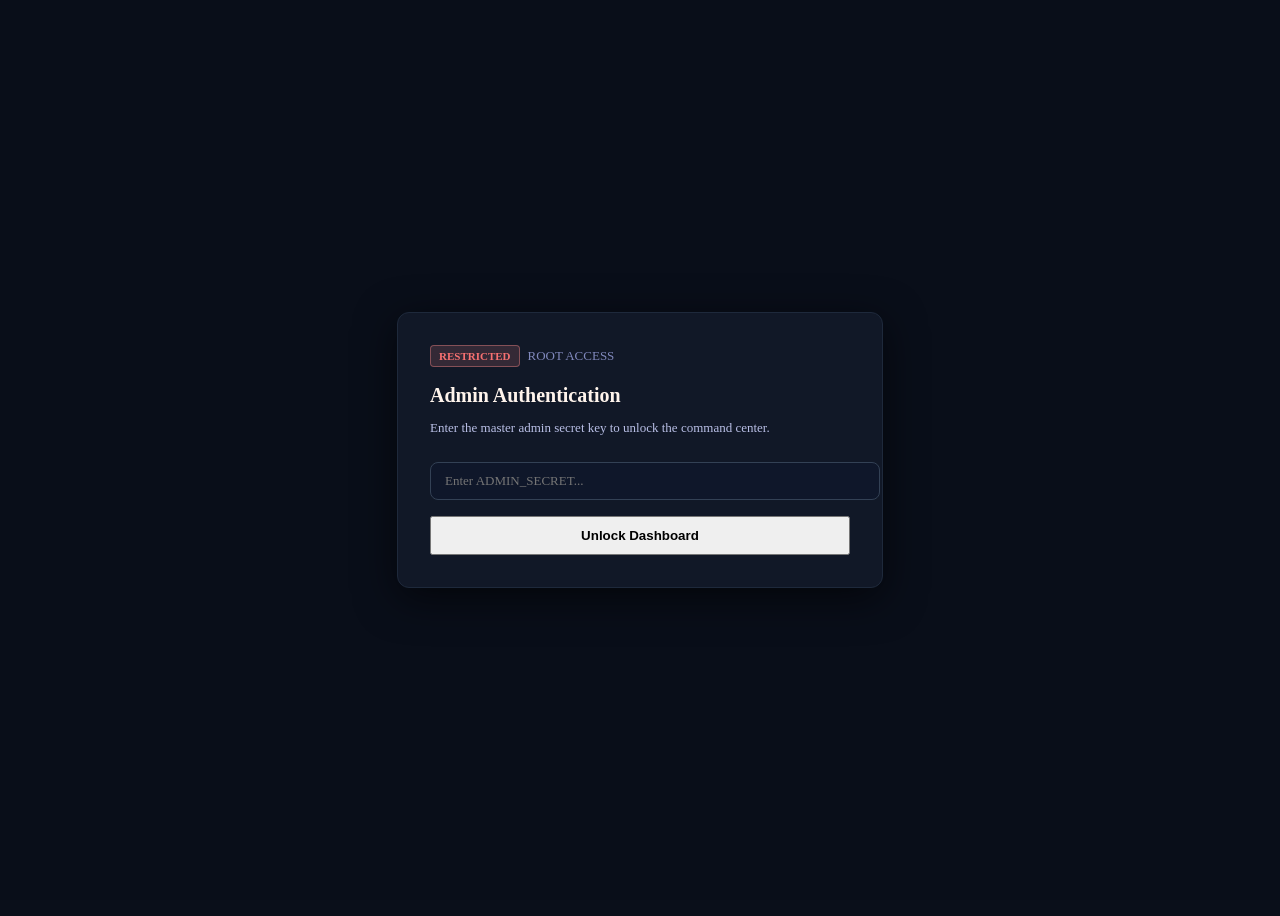
==== public/admin.html @ 25732028 "feat: add glowing neon lightning SVG favicon and Discord OpenGraph preview banner" ====
<!DOCTYPE html>
<html lang="en">
<head>
    <meta charset="UTF-8">
    <meta name="viewport" content="width=device-width, initial-scale=1.0">
    <title>⚡ Admin Command Center — Xploit Unblocker</title>
    <link rel="icon" type="image/svg+xml" href="/static/favicon.svg">
    <link rel="alternate icon" href="/favicon.ico">
    <link rel="stylesheet" href="/static/style.css">
    <link rel="preconnect" href="https://fonts.googleapis.com">
    <link rel="preconnect" href="https://fonts.gstatic.com" crossorigin>
    <link href="https://fonts.googleapis.com/css2?family=Figtree:wght@400;500;600;700&family=JetBrains+Mono:wght@400;500;600;700&family=Pixelify+Sans:wght@500;600;700&display=swap" rel="stylesheet">
    <style>
        .admin-page { max-width: 1400px; margin: 0 auto; padding: 24px; }
        .admin-header { display: flex; align-items: center; justify-content: space-between; flex-wrap: wrap; gap: 16px; margin-bottom: 24px; }
        .admin-title-wrap { display: flex; align-items: center; gap: 12px; }
        .admin-tag { background: rgba(255, 138, 138, 0.15); border: 1px solid rgba(255, 138, 138, 0.4); color: #f87171; font-family: var(--font-mono); font-size: 11px; font-weight: 700; padding: 4px 8px; border-radius: 4px; }
        
        /* Stats Grid */
        .admin-stats-grid { display: grid; grid-template-columns: repeat(auto-fit, minmax(240px, 1fr)); gap: 16px; margin-bottom: 24px; }
        .admin-stat-card { background: rgba(17, 24, 39, 0.85); border: 1px solid rgba(31, 41, 55, 0.9); border-radius: 12px; padding: 18px 20px; box-shadow: 0 4px 20px rgba(0,0,0,0.3); }
        .stat-card-title { font-size: 12px; font-weight: 600; color: #b9bfe6; text-transform: uppercase; letter-spacing: 0.5px; margin-bottom: 6px; }
        .stat-card-val { font-size: 26px; font-weight: 800; font-family: var(--font-mono); color: #fff4ec; }
        .stat-card-sub { font-size: 11px; color: #8189bd; margin-top: 4px; }

        /* Tabs */
        .admin-tabs { display: flex; gap: 8px; border-bottom: 1px solid rgba(51, 65, 85, 0.6); margin-bottom: 20px; }
        .admin-tab-btn { background: transparent; border: none; color: #b9bfe6; font-family: var(--font-mono); font-size: 13px; font-weight: 600; padding: 10px 18px; cursor: pointer; border-bottom: 2px solid transparent; transition: all 0.2s; }
        .admin-tab-btn:hover { color: #f1f5f9; }
        .admin-tab-btn.active { color: #9fd8ff; border-bottom-color: #9fd8ff; }

        /* Table Panels */
        .admin-table-panel { background: rgba(17, 24, 39, 0.85); border: 1px solid rgba(31, 41, 55, 0.9); border-radius: 12px; overflow: hidden; }
        .admin-table { width: 100%; border-collapse: collapse; text-align: left; font-size: 13px; }
        .admin-table th { background: rgba(17, 18, 39, 0.9); color: #8189bd; font-family: var(--font-mono); font-size: 11px; text-transform: uppercase; padding: 12px 16px; border-bottom: 1px solid rgba(51, 65, 85, 0.6); }
        .admin-table td { padding: 12px 16px; border-bottom: 1px solid rgba(31, 41, 55, 0.6); color: #fff4ec; }
        .admin-table tr:hover { background: rgba(30, 41, 59, 0.4); }

        /* Badges */
        .badge-pill { display: inline-flex; align-items: center; gap: 4px; padding: 2px 8px; border-radius: 4px; font-family: var(--font-mono); font-size: 11px; font-weight: 600; }
        .badge-green { background: rgba(246, 184, 200, 0.15); color: #f6b8c8; border: 1px solid rgba(246, 184, 200, 0.3); }
        .badge-amber { background: rgba(255, 224, 168, 0.15); color: #ffe0a8; border: 1px solid rgba(255, 224, 168, 0.3); }
        .badge-blue { background: rgba(56, 189, 248, 0.15); color: #9fd8ff; border: 1px solid rgba(56, 189, 248, 0.3); }

        /* Action Buttons */
        .btn-sm-action { background: rgba(30, 41, 59, 0.8); border: 1px solid rgba(51, 65, 85, 0.8); color: #fff4ec; padding: 4px 10px; border-radius: 6px; font-size: 12px; cursor: pointer; transition: all 0.2s; }
        .btn-sm-action:hover { background: #9fd8ff; color: #fff; border-color: #9fd8ff; }

        /* Modals & Key Prompt */
        .admin-lock-screen { position: fixed; inset: 0; background: rgba(10, 15, 26, 0.95); backdrop-filter: blur(20px); display: flex; align-items: center; justify-content: center; z-index: 1000; padding: 20px; }
        .lock-box { background: #111827; border: 1px solid #1e293b; border-radius: 12px; padding: 32px; max-width: 420px; width: 100%; box-shadow: 0 10px 40px rgba(0,0,0,0.6); }
        .lock-input { width: 100%; background: #0f172a; border: 1px solid #334155; color: #fff4ec; padding: 10px 14px; border-radius: 8px; font-family: var(--font-mono); font-size: 13px; margin: 12px 0 16px; outline: none; }
        .lock-input:focus { border-color: #9fd8ff; box-shadow: 0 0 12px rgba(56, 189, 248, 0.25); }
    </style>
    <link rel="stylesheet" href="/static/fx.css">
</head>
<body style="background: #0a0f1a; color: #fff4ec; min-height: 100vh;">

    <!-- Admin Key Lock Screen (Dismissed if valid key stored) -->
    <div id="admin-lock" class="admin-lock-screen" style="display: flex;">
        <div class="lock-box">
            <div style="display: flex; align-items: center; gap: 8px; margin-bottom: 12px;">
                <span class="admin-tag">RESTRICTED</span>
                <span style="font-size: 13px; color: #8189bd; font-family: var(--font-mono);">ROOT ACCESS</span>
            </div>
            <h2 style="font-size: 20px; font-weight: 700; margin-bottom: 6px;">Admin Authentication</h2>
            <p style="font-size: 13px; color: #b9bfe6; margin-bottom: 14px;">Enter the master admin secret key to unlock the command center.</p>
            <input type="password" id="admin-secret-input" class="lock-input" placeholder="Enter ADMIN_SECRET..." onkeydown="if(event.key==='Enter') verifyAndUnlock();">
            <button onclick="verifyAndUnlock()" class="btn-primary" style="width: 100%; padding: 10px; font-weight: 600;">Unlock Dashboard</button>
            <p id="lock-error" style="color: #f87171; font-size: 12px; margin-top: 10px; display: none; text-align: center;"></p>
        </div>
    </div>

    <!-- Main Admin Container -->
    <div class="admin-page" id="admin-main" style="display: none;">
        
        <!-- Header -->
        <header class="admin-header">
            <div class="admin-title-wrap">
                <a href="/" style="color: #8189bd; text-decoration: none; font-size: 13px; display: flex; align-items: center; gap: 4px;">
                    ← Back to App
                </a>
                <span class="footer-divider" style="color: #334155;">|</span>
                <h1 style="font-size: 22px; font-weight: 800; letter-spacing: -0.5px; margin: 0;"> Admin Command Center</h1>
                <span class="admin-tag">MASTER ROOT</span>
            </div>
            <div style="display: flex; align-items: center; gap: 10px;">
                <button onclick="fetchAdminData()" class="btn-sm-action" style="display: flex; align-items: center; gap: 6px;">
                    <svg width="13" height="13" viewBox="0 0 24 24" fill="none" stroke="currentColor" stroke-width="2"><path d="M23 4v6h-6"></path><path d="M1 20v-6h6"></path><path d="M3.51 9a9 9 0 0 1 14.85-3.36L23 10M1 14l4.64 4.36A9 9 0 0 0 20.49 15"></path></svg>
                    <span>Refresh</span>
                </button>
                <button onclick="adminLogout()" class="btn-sm-action" style="color: #f87171; border-color: rgba(255, 138, 138, 0.4);">Lock Out</button>
            </div>
        </header>

        <!-- KPI Metric Cards Grid -->
        <div class="admin-stats-grid">
            <div class="admin-stat-card">
                <div class="stat-card-title">Registered Users</div>
                <div class="stat-card-val text-cyan" id="stat-reg-users">0</div>
                <div class="stat-card-sub" id="stat-guest-users">0 guest sessions active</div>
            </div>
            <div class="admin-stat-card">
                <div class="stat-card-title">Total Verified Revenue</div>
                <div class="stat-card-val" style="color: #f6b8c8;" id="stat-revenue">$0.00 USDT</div>
                <div class="stat-card-sub" id="stat-deposits-count">0 on-chain deposits verified</div>
            </div>
            <div class="admin-stat-card">
                <div class="stat-card-title">Total Solves Handled</div>
                <div class="stat-card-val" style="color: #ffe0a8;" id="stat-requests">0</div>
                <div class="stat-card-sub" id="stat-success-rate">100% platform success rate</div>
            </div>
            <div class="admin-stat-card">
                <div class="stat-card-title">Distributed Edge Solvers</div>
                <div class="stat-card-val" style="color: #bcd0ff;" id="stat-solvers">0</div>
                <div class="stat-card-sub">Active CDP solver nodes</div>
            </div>
        </div>

        <!-- Navigation Tabs -->
        <div class="admin-tabs">
            <button class="admin-tab-btn active" onclick="switchTab('users')">👥 Users (<span id="tab-user-count">0</span>)</button>
            <button class="admin-tab-btn" onclick="switchTab('deposits')">💳 Deposits &amp; Revenue</button>
            <button class="admin-tab-btn" onclick="switchTab('vouchers')">🎁 Voucher Generator</button>
            <button class="admin-tab-btn" onclick="switchTab('requests')"> Live Request Stream</button>
        </div>

        <!-- TAB 1: Users Management -->
        <div id="tab-users" class="tab-content">
            <div style="display: flex; justify-content: space-between; align-items: center; margin-bottom: 12px; gap: 12px;">
                <input type="text" id="user-search" placeholder="Search user by username, email, ID..." oninput="filterUsers()" class="lock-input" style="max-width: 320px; margin: 0; padding: 8px 12px;">
                <span style="font-size: 12px; color: #8189bd;">Showing up to 30 most recent accounts</span>
            </div>
            <div class="admin-table-panel">
                <table class="admin-table">
                    <thead>
                        <tr>
                            <th>ID</th>
                            <th>Username</th>
                            <th>Email</th>
                            <th>Tier / Plan</th>
                            <th>Credits</th>
                            <th>Paid Status</th>
                            <th>Actions</th>
                        </tr>
                    </thead>
                    <tbody id="users-table-body">
                        <tr><td colspan="7" style="text-align: center; color: #8189bd;">Loading user database...</td></tr>
                    </tbody>
                </table>
            </div>
        </div>

        <!-- TAB 2: Deposits & Revenue -->
        <div id="tab-deposits" class="tab-content" style="display: none;">
            <div class="admin-table-panel">
                <table class="admin-table">
                    <thead>
                        <tr>
                            <th>ID</th>
                            <th>User</th>
                            <th>Amount (USDT)</th>
                            <th>Credits Added</th>
                            <th>TX Signature</th>
                            <th>Status</th>
                            <th>Time</th>
                        </tr>
                    </thead>
                    <tbody id="deposits-table-body">
                        <tr><td colspan="7" style="text-align: center; color: #8189bd;">No deposits recorded yet.</td></tr>
                    </tbody>
                </table>
            </div>
        </div>

        <!-- TAB 3: Voucher Codes Generator -->
        <div id="tab-vouchers" class="tab-content" style="display: none;">
            <div class="admin-stat-card" style="margin-bottom: 20px; max-width: 600px;">
                <h3 style="font-size: 15px; margin-bottom: 12px; font-weight: 700;">🎁 Generate New Voucher Code</h3>
                <div style="display: flex; gap: 10px; flex-wrap: wrap;">
                    <input type="text" id="voucher-code-input" placeholder="VOUCHER CODE (e.g. LAUNCH50)" class="lock-input" style="flex: 2; margin: 0; text-transform: uppercase;">
                    <input type="number" id="voucher-credits-input" placeholder="Credits (e.g. 50)" class="lock-input" style="flex: 1; margin: 0;" min="1" value="50">
                    <button onclick="createNewVoucher()" class="btn-primary" style="padding: 8px 18px; font-size: 13px;">Create</button>
                </div>
            </div>
            <div class="admin-table-panel">
                <table class="admin-table">
                    <thead>
                        <tr>
                            <th>Code</th>
                            <th>Credits</th>
                            <th>Status</th>
                            <th>Used By (User ID)</th>
                            <th>Used At</th>
                        </tr>
                    </thead>
                    <tbody id="vouchers-table-body">
                        <tr><td colspan="5" style="text-align: center; color: #8189bd;">Loading vouchers...</td></tr>
                    </tbody>
                </table>
            </div>
        </div>

        <!-- TAB 4: Live Request Stream -->
        <div id="tab-requests" class="tab-content" style="display: none;">
            <div class="admin-table-panel">
                <table class="admin-table">
                    <thead>
                        <tr>
                            <th>ID</th>
                            <th>User</th>
                            <th>Target URL</th>
                            <th>Mode</th>
                            <th>Status</th>
                            <th>Latency</th>
                            <th>Cost</th>
                        </tr>
                    </thead>
                    <tbody id="requests-table-body">
                        <tr><td colspan="7" style="text-align: center; color: #8189bd;">Loading request logs...</td></tr>
                    </tbody>
                </table>
            </div>
        </div>

    </div>

    <!-- Credit Adjustment Modal Prompt -->
    <div id="credit-modal" class="admin-lock-screen" style="display: none;">
        <div class="lock-box">
            <h3 style="font-size: 17px; font-weight: 700; margin-bottom: 6px;">Adjust User Credits</h3>
            <p id="modal-user-info" style="font-size: 13px; color: #b9bfe6; margin-bottom: 14px;"></p>
            <input type="number" id="modal-amount-input" class="lock-input" placeholder="Amount (+100 or -50)">
            <div style="display: flex; gap: 10px;">
                <button onclick="submitCreditAdjust()" class="btn-primary" style="flex: 1; padding: 8px;">Apply Credits</button>
                <button onclick="closeCreditModal()" class="btn-sm-action" style="flex: 1; padding: 8px;">Cancel</button>
            </div>
        </div>
    </div>

    <script>
        let rawAdminData = null;
        let selectedUserId = null;

        function getSavedKey() {
            return localStorage.getItem('xpk_admin_key') || '';
        }

        async function verifyAndUnlock() {
            const input = document.getElementById('admin-secret-input');
            const err = document.getElementById('lock-error');
            const key = input ? input.value.trim() : getSavedKey();
            if (!key) return;

            try {
                const res = await fetch(`/api/admin/overview?key=${encodeURIComponent(key)}`);
                const json = await res.json();
                if (json.success) {
                    localStorage.setItem('xpk_admin_key', key);
                    document.getElementById('admin-lock').style.display = 'none';
                    document.getElementById('admin-main').style.display = 'block';
                    rawAdminData = json.data;
                    renderDashboard(rawAdminData);
                } else {
                    if (err) { err.innerText = json.detail || "Invalid Admin Key"; err.style.display = 'block'; }
                }
            } catch (e) {
                if (err) { err.innerText = "Network / Authentication Error: " + e.message; err.style.display = 'block'; }
            }
        }

        function adminLogout() {
            localStorage.removeItem('xpk_admin_key');
            location.reload();
        }

        async function fetchAdminData() {
            const key = getSavedKey();
            if (!key) return;
            try {
                const res = await fetch(`/api/admin/overview?key=${encodeURIComponent(key)}`);
                const json = await res.json();
                if (json.success) {
                    rawAdminData = json.data;
                    renderDashboard(rawAdminData);
                }
            } catch(e) {
                console.error("Failed to refresh admin data", e);
            }
        }

        function renderDashboard(data) {
            if (!data) return;
            const stats = data.stats || {};
            document.getElementById('stat-reg-users').innerText = stats.total_registered_users || 0;
            document.getElementById('stat-guest-users').innerText = `${stats.total_guest_users || 0} guest sessions active`;
            document.getElementById('stat-revenue').innerText = `$${(stats.total_revenue_usdt || 0).toFixed(2)} USDT`;
            document.getElementById('stat-deposits-count').innerText = `${stats.total_deposits_count || 0} on-chain deposits verified`;
            document.getElementById('stat-requests').innerText = (stats.total_requests || 0).toLocaleString();
            document.getElementById('stat-success-rate').innerText = `${stats.success_rate_percent || 100}% platform success rate`;
            document.getElementById('stat-solvers').innerText = stats.active_solvers || 0;
            document.getElementById('tab-user-count').innerText = (data.users || []).length;

            renderUsers(data.users || []);
            renderDeposits(data.deposits || []);
            renderVouchers(data.vouchers || []);
            renderRequests(data.recent_requests || []);
        }

        function renderUsers(users) {
            const tbody = document.getElementById('users-table-body');
            if (!users || users.length === 0) {
                tbody.innerHTML = '<tr><td colspan="7" style="text-align: center; color: #8189bd;">No users found.</td></tr>';
                return;
            }
            tbody.innerHTML = users.map(u => `
                <tr>
                    <td><code>#${u.id}</code></td>
                    <td style="font-weight: 600;">${escapeHtml(u.username || 'Anonymous')}</td>
                    <td><span style="color: #b9bfe6;">${escapeHtml(u.email || (u.discord_id ? 'Discord Linked' : '—'))}</span></td>
                    <td><span class="badge-pill badge-blue">${escapeHtml(u.plan || 'free')}</span></td>
                    <td><strong style="color: #9fd8ff;">${Number(u.credits || 0).toLocaleString()}</strong></td>
                    <td>${u.has_deposited ? '<span class="badge-pill badge-green">PAID DEPOSIT</span>' : '<span style="color:#8189bd; font-size:11px;">FREE TIER</span>'}</td>
                    <td>
                        <button class="btn-sm-action" onclick="openCreditModal(${u.id}, '${escapeHtml(u.username || '')}', ${u.credits || 0})">± Credits</button>
                    </td>
                </tr>
            `).join('');
        }

        function filterUsers() {
            const q = document.getElementById('user-search').value.toLowerCase();
            if (!rawAdminData || !rawAdminData.users) return;
            const filtered = rawAdminData.users.filter(u => 
                String(u.id).includes(q) ||
                (u.username && u.username.toLowerCase().includes(q)) ||
                (u.email && u.email.toLowerCase().includes(q))
            );
            renderUsers(filtered);
        }

        function renderDeposits(deposits) {
            const tbody = document.getElementById('deposits-table-body');
            if (!deposits || deposits.length === 0) {
                tbody.innerHTML = '<tr><td colspan="7" style="text-align: center; color: #8189bd;">No on-chain deposits yet.</td></tr>';
                return;
            }
            tbody.innerHTML = deposits.map(d => `
                <tr>
                    <td><code>#${d.id}</code></td>
                    <td><strong>${escapeHtml(d.username || 'User #' + d.user_id)}</strong></td>
                    <td style="color: #f6b8c8; font-weight: 700;">+${Number(d.amount_usdt || 0).toFixed(2)} USDT</td>
                    <td><span style="color: #9fd8ff;">+${Number(d.credits_added || 0).toLocaleString()}</span></td>
                    <td><code style="font-size: 11px; color: #8189bd;">${(d.tx_hash || '').slice(0, 18)}...</code></td>
                    <td><span class="badge-pill badge-green">${escapeHtml(d.status || 'verified')}</span></td>
                    <td style="color: #8189bd; font-size: 11px;">${new Date((d.created_at || 0) * 1000).toLocaleString()}</td>
                </tr>
            `).join('');
        }

        function renderVouchers(vouchers) {
            const tbody = document.getElementById('vouchers-table-body');
            if (!vouchers || vouchers.length === 0) {
                tbody.innerHTML = '<tr><td colspan="5" style="text-align: center; color: #8189bd;">No vouchers created.</td></tr>';
                return;
            }
            tbody.innerHTML = vouchers.map(v => `
                <tr>
                    <td><code style="color: #ffe0a8; font-weight: 700; font-size: 13px;">${escapeHtml(v.code)}</code></td>
                    <td><strong>${Number(v.credits || 0).toLocaleString()} Credits</strong></td>
                    <td>${v.is_used ? '<span class="badge-pill badge-amber">REDEEMED</span>' : '<span class="badge-pill badge-green">ACTIVE</span>'}</td>
                    <td>${v.used_by ? '#' + v.used_by : '—'}</td>
                    <td style="color: #8189bd; font-size: 11px;">${v.used_at ? new Date(v.used_at * 1000).toLocaleString() : '—'}</td>
                </tr>
            `).join('');
        }

        function renderRequests(reqs) {
            const tbody = document.getElementById('requests-table-body');
            if (!reqs || reqs.length === 0) {
                tbody.innerHTML = '<tr><td colspan="7" style="text-align: center; color: #8189bd;">No recent request logs.</td></tr>';
                return;
            }
            tbody.innerHTML = reqs.map(r => `
                <tr>
                    <td><code>#${r.id}</code></td>
                    <td>${escapeHtml(r.username || 'User #' + r.user_id)}</td>
                    <td><span style="font-family: var(--font-mono); font-size: 12px; color: #b9bfe6;" title="${escapeHtml(r.target_url || '')}">${escapeHtml((r.target_url || '').slice(0, 45))}...</span></td>
                    <td><code>${escapeHtml(r.mode || 'auto')}</code></td>
                    <td>${r.status_code === 200 ? '<span class="badge-pill badge-green">200 OK</span>' : '<span class="badge-pill badge-amber">' + r.status_code + '</span>'}</td>
                    <td>${r.duration_ms} ms</td>
                    <td style="color: #8189bd;">${r.cost} cr</td>
                </tr>
            `).join('');
        }

        function switchTab(tabId) {
            document.querySelectorAll('.tab-content').forEach(el => el.style.display = 'none');
            document.querySelectorAll('.admin-tab-btn').forEach(btn => btn.classList.remove('active'));
            const target = document.getElementById(`tab-${tabId}`);
            if (target) target.style.display = 'block';
            event.target.classList.add('active');
        }

        function openCreditModal(userId, username, currentCredits) {
            selectedUserId = userId;
            document.getElementById('modal-user-info').innerText = `User: ${username} (Current: ${currentCredits} credits)`;
            document.getElementById('modal-amount-input').value = '100';
            document.getElementById('credit-modal').style.display = 'flex';
        }

        function closeCreditModal() {
            selectedUserId = null;
            document.getElementById('credit-modal').style.display = 'none';
        }

        async function submitCreditAdjust() {
            const amount = parseFloat(document.getElementById('modal-amount-input').value);
            if (!selectedUserId || isNaN(amount)) return;
            const key = getSavedKey();
            try {
                const res = await fetch(`/api/admin/users/credits?key=${encodeURIComponent(key)}`, {
                    method: 'POST',
                    headers: {'Content-Type': 'application/json'},
                    body: JSON.stringify({ user_id: selectedUserId, amount: amount })
                });
                const json = await res.json();
                if (json.success) {
                    closeCreditModal();
                    fetchAdminData();
                } else {
                    alert(json.detail || json.error || "Failed to adjust credits");
                }
            } catch(e) {
                alert("Error adjusting credits: " + e.message);
            }
        }

        async function createNewVoucher() {
            const code = document.getElementById('voucher-code-input').value.trim();
            const credits = parseFloat(document.getElementById('voucher-credits-input').value);
            if (!code || isNaN(credits) || credits <= 0) {
                alert("Please enter a valid code and credit amount.");
                return;
            }
            const key = getSavedKey();
            try {
                const res = await fetch(`/api/admin/vouchers/create?key=${encodeURIComponent(key)}`, {
                    method: 'POST',
                    headers: {'Content-Type': 'application/json'},
                    body: JSON.stringify({ code: code, credits: credits })
                });
                const json = await res.json();
                if (json.success) {
                    document.getElementById('voucher-code-input').value = '';
                    fetchAdminData();
                } else {
                    alert(json.detail || json.error || "Failed to create voucher");
                }
            } catch(e) {
                alert("Error creating voucher: " + e.message);
            }
        }

        function escapeHtml(str) {
            if (!str) return '';
            return String(str).replace(/&/g, '&amp;').replace(/</g, '&lt;').replace(/>/g, '&gt;').replace(/"/g, '&quot;');
        }

        // Auto unlock if key already stored
        window.addEventListener('DOMContentLoaded', () => {
            if (getSavedKey()) {
                verifyAndUnlock();
            }
        });
    </script>
    <script src="/static/fx.js" defer></script>
</body>
</html>
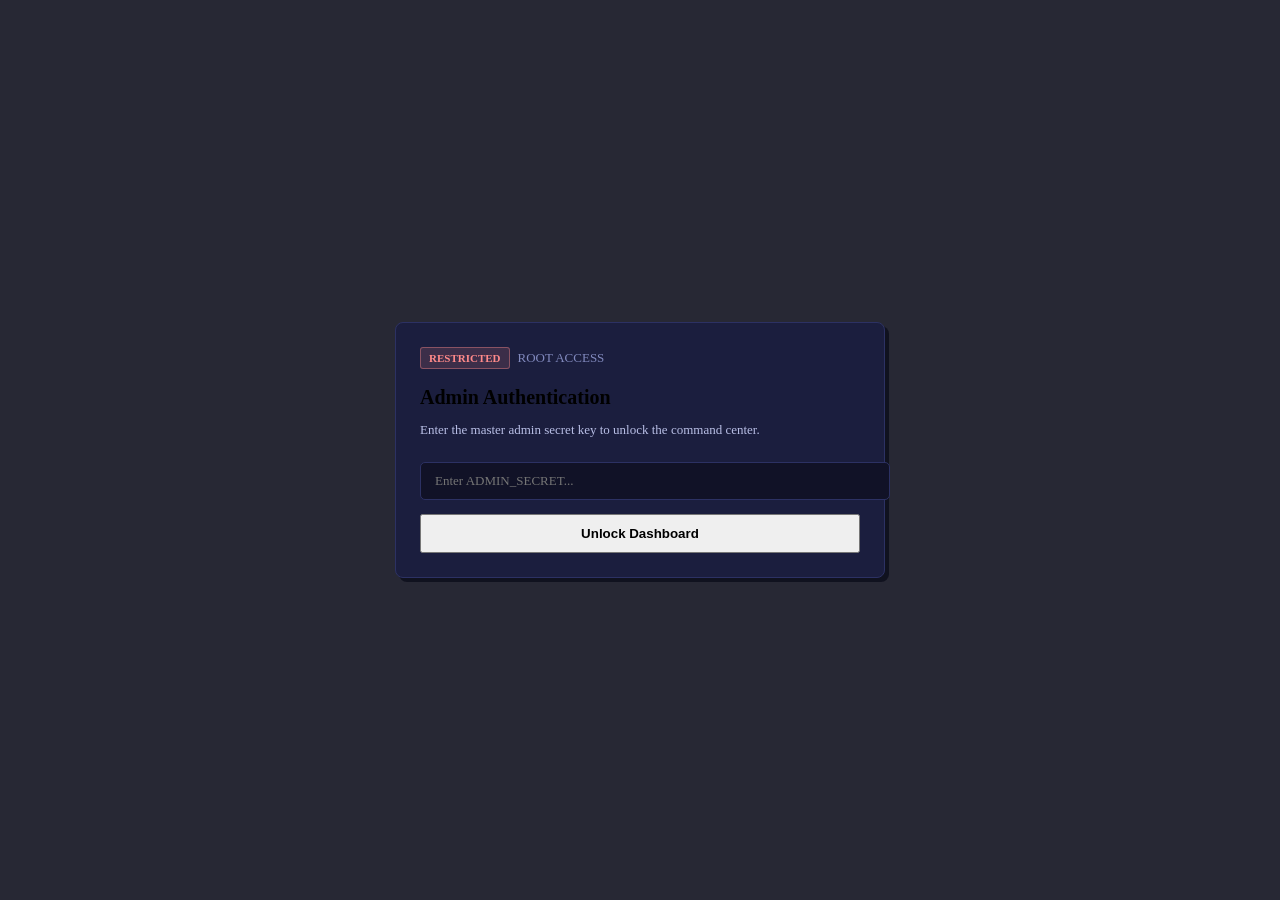
==== commit a19219ae: "feat(security): production hardening, SSRF firewall, atomic credits, and admin plan sync" ====
--- a/public/admin.html
+++ b/public/admin.html
@@ -4,57 +4,68 @@
     <meta charset="UTF-8">
     <meta name="viewport" content="width=device-width, initial-scale=1.0">
     <title>⚡ Admin Command Center — Xploit Unblocker</title>
-    <link rel="icon" type="image/svg+xml" href="/static/favicon.svg">
-    <link rel="alternate icon" href="/favicon.ico">
+    <link rel="icon" type="image/png" sizes="32x32" href="/static/favicon-32x32.png">
+    <link rel="icon" type="image/png" sizes="16x16" href="/static/favicon-16x16.png">
+    <link rel="shortcut icon" href="/favicon.ico">
+    <link rel="apple-touch-icon" sizes="180x180" href="/static/apple-touch-icon.png">
     <link rel="stylesheet" href="/static/style.css">
     <link rel="preconnect" href="https://fonts.googleapis.com">
     <link rel="preconnect" href="https://fonts.gstatic.com" crossorigin>
     <link href="https://fonts.googleapis.com/css2?family=Figtree:wght@400;500;600;700&family=JetBrains+Mono:wght@400;500;600;700&family=Pixelify+Sans:wght@500;600;700&display=swap" rel="stylesheet">
     <style>
-        .admin-page { max-width: 1400px; margin: 0 auto; padding: 24px; }
+        .admin-page { max-width: 1400px; margin: 0 auto; padding: 24px; width: 100%; }
         .admin-header { display: flex; align-items: center; justify-content: space-between; flex-wrap: wrap; gap: 16px; margin-bottom: 24px; }
-        .admin-title-wrap { display: flex; align-items: center; gap: 12px; }
-        .admin-tag { background: rgba(255, 138, 138, 0.15); border: 1px solid rgba(255, 138, 138, 0.4); color: #f87171; font-family: var(--font-mono); font-size: 11px; font-weight: 700; padding: 4px 8px; border-radius: 4px; }
+        .admin-title-wrap { display: flex; align-items: center; gap: 12px; flex-wrap: wrap; }
+        .admin-tag { background: rgba(255, 138, 138, 0.15); border: 1px solid rgba(255, 138, 138, 0.4); color: var(--text-danger, #ff8a8a); font-family: var(--font-mono); font-size: 11px; font-weight: 700; padding: 4px 8px; border-radius: var(--radius-xs, 3px); }
         
         /* Stats Grid */
-        .admin-stats-grid { display: grid; grid-template-columns: repeat(auto-fit, minmax(240px, 1fr)); gap: 16px; margin-bottom: 24px; }
-        .admin-stat-card { background: rgba(17, 24, 39, 0.85); border: 1px solid rgba(31, 41, 55, 0.9); border-radius: 12px; padding: 18px 20px; box-shadow: 0 4px 20px rgba(0,0,0,0.3); }
-        .stat-card-title { font-size: 12px; font-weight: 600; color: #b9bfe6; text-transform: uppercase; letter-spacing: 0.5px; margin-bottom: 6px; }
-        .stat-card-val { font-size: 26px; font-weight: 800; font-family: var(--font-mono); color: #fff4ec; }
-        .stat-card-sub { font-size: 11px; color: #8189bd; margin-top: 4px; }
-
-        /* Tabs */
-        .admin-tabs { display: flex; gap: 8px; border-bottom: 1px solid rgba(51, 65, 85, 0.6); margin-bottom: 20px; }
-        .admin-tab-btn { background: transparent; border: none; color: #b9bfe6; font-family: var(--font-mono); font-size: 13px; font-weight: 600; padding: 10px 18px; cursor: pointer; border-bottom: 2px solid transparent; transition: all 0.2s; }
-        .admin-tab-btn:hover { color: #f1f5f9; }
-        .admin-tab-btn.active { color: #9fd8ff; border-bottom-color: #9fd8ff; }
+        .admin-stats-grid { display: grid; grid-template-columns: repeat(auto-fit, minmax(220px, 1fr)); gap: 16px; margin-bottom: 24px; }
+        .admin-stat-card { background: var(--bg-panel, #1b1e3e); border: 1px solid var(--border-subtle, #2c3163); border-radius: var(--radius-md, 8px); padding: 18px 20px; box-shadow: var(--shadow-panel, 4px 4px 0 rgba(8, 9, 24, 0.55)); }
+        .stat-card-title { font-size: 11px; font-weight: 700; color: var(--text-secondary, #b9bfe6); text-transform: uppercase; letter-spacing: 0.8px; margin-bottom: 6px; font-family: var(--font-mono); }
+        .stat-card-val { font-size: 26px; font-weight: 800; font-family: var(--font-mono); color: var(--text-primary, #fff4ec); }
+        .stat-card-sub { font-size: 11px; color: var(--text-muted, #8189bd); margin-top: 4px; }
+
+        /* Tabs with smooth horizontal touch-scroll on mobile */
+        .admin-tabs { display: flex; gap: 8px; border-bottom: 1px solid var(--border-subtle, #2c3163); margin-bottom: 20px; overflow-x: auto; -webkit-overflow-scrolling: touch; scrollbar-width: none; }
+        .admin-tabs::-webkit-scrollbar { display: none; }
+        .admin-tab-btn { background: transparent; border: none; color: var(--text-secondary, #b9bfe6); font-family: var(--font-mono); font-size: 13px; font-weight: 600; padding: 10px 18px; cursor: pointer; border-bottom: 2px solid transparent; transition: all 0.2s; white-space: nowrap; flex-shrink: 0; }
+        .admin-tab-btn:hover { color: var(--text-primary, #fff4ec); }
+        .admin-tab-btn.active { color: var(--text-cyan, #9fd8ff); border-bottom-color: var(--text-cyan, #9fd8ff); }
 
         /* Table Panels */
-        .admin-table-panel { background: rgba(17, 24, 39, 0.85); border: 1px solid rgba(31, 41, 55, 0.9); border-radius: 12px; overflow: hidden; }
-        .admin-table { width: 100%; border-collapse: collapse; text-align: left; font-size: 13px; }
-        .admin-table th { background: rgba(17, 18, 39, 0.9); color: #8189bd; font-family: var(--font-mono); font-size: 11px; text-transform: uppercase; padding: 12px 16px; border-bottom: 1px solid rgba(51, 65, 85, 0.6); }
-        .admin-table td { padding: 12px 16px; border-bottom: 1px solid rgba(31, 41, 55, 0.6); color: #fff4ec; }
-        .admin-table tr:hover { background: rgba(30, 41, 59, 0.4); }
+        .admin-table-panel { background: var(--bg-panel, #1b1e3e); border: 1px solid var(--border-subtle, #2c3163); border-radius: var(--radius-md, 8px); overflow-x: auto; -webkit-overflow-scrolling: touch; box-shadow: var(--shadow-panel, 4px 4px 0 rgba(8, 9, 24, 0.55)); }
+        .admin-table { width: 100%; border-collapse: collapse; text-align: left; font-size: 13px; table-layout: auto; }
+        .admin-table th { background: var(--bg-surface, #181a37); color: var(--text-muted, #8189bd); font-family: var(--font-mono); font-size: 11px; text-transform: uppercase; padding: 12px 16px; border-bottom: 1px solid var(--border-subtle, #2c3163); white-space: nowrap; }
+        .admin-table td { padding: 12px 16px; border-bottom: 1px solid rgba(44, 49, 99, 0.5); color: var(--text-primary, #fff4ec); max-width: 280px; overflow: hidden; text-overflow: ellipsis; white-space: nowrap; word-break: break-word; }
+        .admin-table tr:hover { background: var(--bg-panel-hover, #222650); }
 
         /* Badges */
-        .badge-pill { display: inline-flex; align-items: center; gap: 4px; padding: 2px 8px; border-radius: 4px; font-family: var(--font-mono); font-size: 11px; font-weight: 600; }
-        .badge-green { background: rgba(246, 184, 200, 0.15); color: #f6b8c8; border: 1px solid rgba(246, 184, 200, 0.3); }
-        .badge-amber { background: rgba(255, 224, 168, 0.15); color: #ffe0a8; border: 1px solid rgba(255, 224, 168, 0.3); }
-        .badge-blue { background: rgba(56, 189, 248, 0.15); color: #9fd8ff; border: 1px solid rgba(56, 189, 248, 0.3); }
+        .badge-pill { display: inline-flex; align-items: center; gap: 4px; padding: 2px 8px; border-radius: var(--radius-xs, 3px); font-family: var(--font-mono); font-size: 11px; font-weight: 600; }
+        .badge-green { background: rgba(143, 227, 192, 0.15); color: var(--text-ok, #8fe3c0); border: 1px solid rgba(143, 227, 192, 0.35); }
+        .badge-amber, .badge-yellow { background: rgba(255, 224, 168, 0.15); color: var(--text-amber, #ffe0a8); border: 1px solid rgba(255, 224, 168, 0.35); }
+        .badge-blue { background: rgba(159, 216, 255, 0.15); color: var(--text-cyan, #9fd8ff); border: 1px solid rgba(159, 216, 255, 0.35); }
+        .badge-pink { background: rgba(246, 184, 200, 0.15); color: var(--text-accent, #f6b8c8); border: 1px solid rgba(246, 184, 200, 0.35); }
+        .badge-danger { background: rgba(255, 138, 138, 0.15); color: var(--text-danger, #ff8a8a); border: 1px solid rgba(255, 138, 138, 0.35); }
 
         /* Action Buttons */
-        .btn-sm-action { background: rgba(30, 41, 59, 0.8); border: 1px solid rgba(51, 65, 85, 0.8); color: #fff4ec; padding: 4px 10px; border-radius: 6px; font-size: 12px; cursor: pointer; transition: all 0.2s; }
-        .btn-sm-action:hover { background: #9fd8ff; color: #fff; border-color: #9fd8ff; }
+        .btn-sm-action { background: var(--bg-surface, #181a37); border: 1px solid var(--border-subtle, #2c3163); color: var(--text-primary, #fff4ec); padding: 5px 12px; border-radius: var(--radius-sm, 5px); font-size: 12px; font-family: var(--font-sans); font-weight: 600; cursor: pointer; transition: all 0.2s; }
+        .btn-sm-action:hover { background: var(--bg-panel-hover, #222650); border-color: var(--border-strong, #434a8a); color: #fff; }
 
         /* Modals & Key Prompt */
-        .admin-lock-screen { position: fixed; inset: 0; background: rgba(10, 15, 26, 0.95); backdrop-filter: blur(20px); display: flex; align-items: center; justify-content: center; z-index: 1000; padding: 20px; }
-        .lock-box { background: #111827; border: 1px solid #1e293b; border-radius: 12px; padding: 32px; max-width: 420px; width: 100%; box-shadow: 0 10px 40px rgba(0,0,0,0.6); }
-        .lock-input { width: 100%; background: #0f172a; border: 1px solid #334155; color: #fff4ec; padding: 10px 14px; border-radius: 8px; font-family: var(--font-mono); font-size: 13px; margin: 12px 0 16px; outline: none; }
-        .lock-input:focus { border-color: #9fd8ff; box-shadow: 0 0 12px rgba(56, 189, 248, 0.25); }
+        .admin-lock-screen { position: fixed; inset: 0; background: rgba(10, 11, 24, 0.88); backdrop-filter: blur(10px); -webkit-backdrop-filter: blur(10px); display: flex; align-items: center; justify-content: center; z-index: 1000; padding: 16px; }
+        .lock-box { background: var(--bg-panel, #1b1e3e); border: 1px solid var(--border-subtle, #2c3163); border-radius: var(--radius-md, 8px); padding: 24px; max-width: 440px; width: 100%; box-shadow: var(--shadow-dropdown, 4px 4px 0 rgba(8, 9, 24, 0.7)); }
+        .lock-input { width: 100%; background: var(--bg-input, #111227); border: 1px solid var(--border-subtle, #2c3163); color: var(--text-primary, #fff4ec); padding: 10px 14px; border-radius: var(--radius-sm, 5px); font-family: var(--font-mono); font-size: 13px; margin: 10px 0 14px; outline: none; }
+        .lock-input:focus { border-color: var(--border-cyan, #9fd8ff); box-shadow: 0 0 0 2px rgba(159, 216, 255, 0.2); }
+
+        @media (max-width: 640px) {
+            .admin-page { padding: 16px; }
+            .admin-header { flex-direction: column; align-items: flex-start; gap: 12px; }
+            .lock-box { padding: 20px 16px; }
+        }
     </style>
     <link rel="stylesheet" href="/static/fx.css">
 </head>
-<body style="background: #0a0f1a; color: #fff4ec; min-height: 100vh;">
+<body style="min-height: 100vh;">
 
     <!-- Admin Key Lock Screen (Dismissed if valid key stored) -->
     <div id="admin-lock" class="admin-lock-screen" style="display: flex;">
@@ -123,6 +134,7 @@
             <button class="admin-tab-btn" onclick="switchTab('deposits')">💳 Deposits &amp; Revenue</button>
             <button class="admin-tab-btn" onclick="switchTab('vouchers')">🎁 Voucher Generator</button>
             <button class="admin-tab-btn" onclick="switchTab('requests')"> Live Request Stream</button>
+            <button class="admin-tab-btn" onclick="switchTab('announcements')" id="tab-btn-announcements">📢 Announcements</button>
         </div>
 
         <!-- TAB 1: Users Management -->
@@ -141,11 +153,11 @@
                             <th>Tier / Plan</th>
                             <th>Credits</th>
                             <th>Paid Status</th>
-                            <th>Actions</th>
+                            <th colspan="2">Actions</th>
                         </tr>
                     </thead>
                     <tbody id="users-table-body">
-                        <tr><td colspan="7" style="text-align: center; color: #8189bd;">Loading user database...</td></tr>
+                        <tr><td colspan="8" style="text-align: center; color: #8189bd;">Loading user database...</td></tr>
                     </tbody>
                 </table>
             </div>
@@ -225,15 +237,107 @@
 
     </div>
 
+        <!-- TAB 5: Announcements -->
+        <div id="tab-announcements" class="tab-content" style="display: none;">
+            <div class="admin-stat-card" style="margin-bottom: 20px;">
+                <h3 style="font-size: 15px; margin-bottom: 4px; font-weight: 700;">📢 Broadcast Announcement</h3>
+                <p style="font-size: 12px; color: #8189bd; margin-bottom: 14px;">Publishes to website banner AND Discord <code style="color:#9fd8ff;">#╰୧．api・updates</code> simultaneously.</p>
+                <div style="display: flex; flex-direction: column; gap: 10px;">
+                    <div style="display: flex; gap: 10px; flex-wrap: wrap;">
+                        <input type="text" id="ann-title-input" placeholder="Announcement title (e.g. Engine v2.5 Released)" class="lock-input" style="flex: 3; margin: 0;">
+                        <input type="text" id="ann-version-input" placeholder="Version (optional, e.g. 2.5.0)" class="lock-input" style="flex: 1; margin: 0;">
+                    </div>
+                    <textarea id="ann-message-input" placeholder="Announcement body — supports Markdown-style formatting" class="lock-input" style="margin: 0; min-height: 90px; resize: vertical; font-family: var(--font-mono); font-size: 13px;"></textarea>
+                    <div style="display: flex; align-items: center; gap: 14px; flex-wrap: wrap;">
+                        <label style="display: flex; align-items: center; gap: 6px; font-size: 13px; color: #b9bfe6; cursor: pointer;">
+                            <input type="checkbox" id="ann-discord-toggle" checked style="accent-color: #9fd8ff;"> Post to Discord
+                        </label>
+                        <button onclick="publishAnnouncement()" class="btn-primary" style="padding: 8px 22px; font-size: 13px;">🚀 Publish</button>
+                        <span id="ann-status-msg" style="font-size: 12px; color: #8189bd;"></span>
+                    </div>
+                </div>
+            </div>
+            <div class="admin-table-panel">
+                <table class="admin-table">
+                    <thead>
+                        <tr>
+                            <th>ID</th>
+                            <th>Title</th>
+                            <th>Version</th>
+                            <th>Discord</th>
+                            <th>Active</th>
+                            <th>Created</th>
+                            <th>Actions</th>
+                        </tr>
+                    </thead>
+                    <tbody id="announcements-table-body">
+                        <tr><td colspan="7" style="text-align: center; color: #8189bd;">Loading announcements...</td></tr>
+                    </tbody>
+                </table>
+            </div>
+        </div>
+
+    </div>
+
     <!-- Credit Adjustment Modal Prompt -->
-    <div id="credit-modal" class="admin-lock-screen" style="display: none;">
+    <div id="credit-modal" class="admin-lock-screen" style="display: none;" onclick="if(event.target===this) closeCreditModal();">
         <div class="lock-box">
-            <h3 style="font-size: 17px; font-weight: 700; margin-bottom: 6px;">Adjust User Credits</h3>
-            <p id="modal-user-info" style="font-size: 13px; color: #b9bfe6; margin-bottom: 14px;"></p>
+            <div style="display:flex; align-items:center; justify-content:space-between; margin-bottom:10px;">
+                <h3 style="font-size: 16px; font-weight: 700; margin:0;">Adjust User Credits</h3>
+                <button type="button" onclick="closeCreditModal()" style="background:transparent; border:none; color:var(--text-muted); cursor:pointer; font-size:18px; line-height:1;" aria-label="Close">&times;</button>
+            </div>
+            <p id="modal-user-info" style="font-size: 13px; color: var(--text-secondary); margin-bottom: 14px;"></p>
             <input type="number" id="modal-amount-input" class="lock-input" placeholder="Amount (+100 or -50)">
             <div style="display: flex; gap: 10px;">
                 <button onclick="submitCreditAdjust()" class="btn-primary" style="flex: 1; padding: 8px;">Apply Credits</button>
                 <button onclick="closeCreditModal()" class="btn-sm-action" style="flex: 1; padding: 8px;">Cancel</button>
+            </div>
+        </div>
+    </div>
+
+    <!-- Plan Assignment Modal Prompt -->
+    <div id="plan-modal" class="admin-lock-screen" style="display: none;" onclick="if(event.target===this) closePlanModal();">
+        <div class="lock-box" style="max-width: 440px; text-align: left;">
+            <div style="display:flex; align-items:center; justify-content:space-between; margin-bottom:12px;">
+                <h3 style="font-size: 16px; font-weight: 700; margin:0; display:flex; align-items:center; gap:6px;">
+                    <span>👑</span>
+                    <span>Assign Subscription Plan</span>
+                </h3>
+                <button type="button" onclick="closePlanModal()" style="background:transparent; border:none; color:var(--text-muted); cursor:pointer; font-size:18px; line-height:1;" aria-label="Close">&times;</button>
+            </div>
+            <p id="plan-modal-user-info" style="font-size: 13px; color: var(--text-secondary); margin-bottom: 14px;"></p>
+            
+            <label for="modal-plan-select" style="font-size: 12px; color: var(--text-muted); margin-bottom: 4px; display: block; font-family: var(--font-mono);">Select Plan Tier:</label>
+            <select id="modal-plan-select" class="lock-input" style="width: 100%; margin-bottom: 12px;" onchange="onPlanSelectChange()">
+                <option value="free">Free Tier (75/day, 3 concurrency)</option>
+                <option value="starter">Starter Tier ($9/mo, 5,000 solves, 10 concurrency)</option>
+                <option value="moderato">Moderato Tier ($29/mo, 30,000 solves, 50 concurrency)</option>
+                <option value="vince">Vince Tier ($99/mo, 150,000 solves, 150 concurrency, VIP Priority)</option>
+                <option value="enterprise">Enterprise Tier ($499/mo, 1M solves, 500 concurrency)</option>
+                <option value="pay_as_you_go">Pay-As-You-Go (10 concurrency, never expire)</option>
+            </select>
+
+            <div style="display: flex; gap: 10px; margin-bottom: 12px;">
+                <div style="flex: 1;">
+                    <label for="modal-plan-days" style="font-size: 12px; color: var(--text-muted); margin-bottom: 4px; display: block; font-family: var(--font-mono);">Duration (Days):</label>
+                    <input type="number" id="modal-plan-days" class="lock-input" value="30" placeholder="30 (0 = Lifetime)">
+                </div>
+                <div style="flex: 1;">
+                    <label for="modal-plan-concurrency" style="font-size: 12px; color: var(--text-muted); margin-bottom: 4px; display: block; font-family: var(--font-mono);">Concurrency Slots:</label>
+                    <input type="number" id="modal-plan-concurrency" class="lock-input" value="50" placeholder="e.g. 50">
+                </div>
+            </div>
+
+            <div style="margin-bottom: 16px; background: var(--bg-surface); padding: 12px; border-radius: var(--radius-sm); border: 1px solid var(--border-subtle);">
+                <label style="font-size: 13px; color: var(--text-primary); display: flex; align-items: center; gap: 8px; cursor: pointer;">
+                    <input type="checkbox" id="modal-plan-add-credits" checked style="accent-color: var(--text-accent);">
+                    <span>Add plan credits to balance (<strong id="modal-plan-credit-text" style="color:var(--text-cyan);">+30,000 solves</strong>)</span>
+                </label>
+            </div>
+
+            <div style="display: flex; gap: 10px;">
+                <button onclick="submitPlanChange()" class="btn-primary" style="flex: 1; padding: 10px;">Apply Plan Quota</button>
+                <button onclick="closePlanModal()" class="btn-sm-action" style="flex: 1; padding: 10px;">Cancel</button>
             </div>
         </div>
     </div>
@@ -253,7 +357,9 @@
             if (!key) return;
 
             try {
-                const res = await fetch(`/api/admin/overview?key=${encodeURIComponent(key)}`);
+                const res = await fetch(`/api/admin/overview`, {
+                    headers: { 'X-Admin-Key': key }
+                });
                 const json = await res.json();
                 if (json.success) {
                     localStorage.setItem('xpk_admin_key', key);
@@ -278,7 +384,9 @@
             const key = getSavedKey();
             if (!key) return;
             try {
-                const res = await fetch(`/api/admin/overview?key=${encodeURIComponent(key)}`);
+                const res = await fetch(`/api/admin/overview`, {
+                    headers: { 'X-Admin-Key': key }
+                });
                 const json = await res.json();
                 if (json.success) {
                     rawAdminData = json.data;
@@ -310,22 +418,64 @@
         function renderUsers(users) {
             const tbody = document.getElementById('users-table-body');
             if (!users || users.length === 0) {
-                tbody.innerHTML = '<tr><td colspan="7" style="text-align: center; color: #8189bd;">No users found.</td></tr>';
+                tbody.innerHTML = '<tr><td colspan="8" style="text-align: center; color: #8189bd;">No users found.</td></tr>';
                 return;
             }
-            tbody.innerHTML = users.map(u => `
-                <tr>
-                    <td><code>#${u.id}</code></td>
-                    <td style="font-weight: 600;">${escapeHtml(u.username || 'Anonymous')}</td>
-                    <td><span style="color: #b9bfe6;">${escapeHtml(u.email || (u.discord_id ? 'Discord Linked' : '—'))}</span></td>
-                    <td><span class="badge-pill badge-blue">${escapeHtml(u.plan || 'free')}</span></td>
-                    <td><strong style="color: #9fd8ff;">${Number(u.credits || 0).toLocaleString()}</strong></td>
-                    <td>${u.has_deposited ? '<span class="badge-pill badge-green">PAID DEPOSIT</span>' : '<span style="color:#8189bd; font-size:11px;">FREE TIER</span>'}</td>
+            tbody.innerHTML = users.map(u => {
+                const safeId = Number(u.id);
+                const safeUsername = escapeHtml(u.username || 'Anonymous');
+                const safeEmail = escapeHtml(u.email || (u.discord_id ? 'Discord Linked' : '—'));
+                const safePlan = escapeHtml(u.plan || 'free');
+                const safeCredits = Number(u.credits || 0).toLocaleString();
+                const depositBadge = u.has_deposited 
+                    ? '<span class="badge-pill badge-green">PAID DEPOSIT</span>' 
+                    : '<span style="color:#8189bd; font-size:11px;">FREE TIER</span>';
+
+                // Determine ban state: timeout_until > current time = banned
+                const now = Math.floor(Date.now() / 1000);
+                const isBanned = (u.timeout_until && u.timeout_until > now);
+                const bannedBadge = isBanned
+                    ? '<span class="badge-pill" style="background:rgba(248,113,113,0.15);color:#f87171;border:1px solid rgba(248,113,113,0.4);margin-left:4px;">BANNED</span>'
+                    : '';
+
+                // Plan badge styling & concurrency
+                let planBadgeClass = 'badge-blue';
+                if (safePlan === 'vince') planBadgeClass = 'badge-yellow';
+                else if (safePlan === 'moderato') planBadgeClass = 'badge-pink';
+                else if (safePlan === 'enterprise') planBadgeClass = 'badge-green';
+
+                const daysLeft = (u.plan_expires_at && u.plan_expires_at > now) 
+                    ? `<span style="font-size:10px; color:#a7f3d0; margin-left:4px;">(${Math.ceil((u.plan_expires_at - now)/86400)}d left)</span>` 
+                    : (safePlan === 'free' ? '<span style="font-size:10px; color:#8189bd; margin-left:4px;">(Daily)</span>' : '<span style="font-size:10px; color:#8189bd; margin-left:4px;">(Lifetime)</span>');
+                const concurrencySlots = u.concurrency_limit || (safePlan === 'moderato' ? 50 : (safePlan === 'vince' ? 150 : (safePlan === 'starter' ? 10 : 3)));
+
+                return `
+                <tr style="${isBanned ? 'opacity:0.6;' : ''}">
+                    <td><code>#${safeId}</code></td>
+                    <td style="font-weight: 600; max-width: 200px; overflow: hidden; text-overflow: ellipsis; white-space: nowrap;" title="${safeUsername}">${safeUsername}${bannedBadge}</td>
+                    <td><span style="color: #b9bfe6; max-width: 180px; overflow: hidden; text-overflow: ellipsis; white-space: nowrap; display: inline-block;" title="${safeEmail}">${safeEmail}</span></td>
                     <td>
-                        <button class="btn-sm-action" onclick="openCreditModal(${u.id}, '${escapeHtml(u.username || '')}', ${u.credits || 0})">± Credits</button>
+                        <div style="display:flex; flex-direction:column; gap:2px;">
+                            <div><span class="badge-pill ${planBadgeClass}">${safePlan.toUpperCase()}</span>${daysLeft}</div>
+                            <span style="font-size:10px; color:#8189bd;">⚡ ${concurrencySlots} concurrent slots</span>
+                        </div>
+                    </td>
+                    <td><strong style="color: #9fd8ff;">${safeCredits}</strong></td>
+                    <td>${depositBadge}</td>
+                    <td>
+                        <div style="display:flex;gap:4px;flex-wrap:wrap;">
+                            <button class="btn-sm-action" style="color:#f6b8c8;border-color:rgba(246,184,200,0.4);" onclick="openPlanModal(${safeId})" title="Assign Plan">👑 Plan</button>
+                            <button class="btn-sm-action" onclick="openCreditModal(${safeId})" title="Adjust credits">± Credits</button>
+                            ${isBanned
+                                ? `<button class="btn-sm-action" style="color:var(--text-ok);border-color:rgba(143,227,192,0.4);" onclick="unbanUser(${safeId})">✓ Unban</button>`
+                                : `<button class="btn-sm-action" style="color:var(--text-amber);border-color:rgba(255,224,168,0.4);" onclick="banUser(${safeId})">🚫 Ban</button>`
+                            }
+                            <button class="btn-sm-action" style="color:var(--text-danger);border-color:rgba(255,138,138,0.4);" onclick="deleteUser(${safeId})">🗑 Kill</button>
+                        </div>
                     </td>
                 </tr>
-            `).join('');
+                `;
+            }).join('');
         }
 
         function filterUsers() {
@@ -345,17 +495,22 @@
                 tbody.innerHTML = '<tr><td colspan="7" style="text-align: center; color: #8189bd;">No on-chain deposits yet.</td></tr>';
                 return;
             }
-            tbody.innerHTML = deposits.map(d => `
+            tbody.innerHTML = deposits.map(d => {
+                const safeUsername = escapeHtml(d.username || 'User #' + d.user_id);
+                const safeTx = escapeHtml((d.tx_hash || '').slice(0, 18));
+                const safeStatus = escapeHtml(d.status || 'verified');
+                return `
                 <tr>
-                    <td><code>#${d.id}</code></td>
-                    <td><strong>${escapeHtml(d.username || 'User #' + d.user_id)}</strong></td>
+                    <td><code>#${Number(d.id)}</code></td>
+                    <td style="max-width: 180px; overflow: hidden; text-overflow: ellipsis; white-space: nowrap;"><strong>${safeUsername}</strong></td>
                     <td style="color: #f6b8c8; font-weight: 700;">+${Number(d.amount_usdt || 0).toFixed(2)} USDT</td>
                     <td><span style="color: #9fd8ff;">+${Number(d.credits_added || 0).toLocaleString()}</span></td>
-                    <td><code style="font-size: 11px; color: #8189bd;">${(d.tx_hash || '').slice(0, 18)}...</code></td>
-                    <td><span class="badge-pill badge-green">${escapeHtml(d.status || 'verified')}</span></td>
+                    <td><code style="font-size: 11px; color: #8189bd;">${safeTx}...</code></td>
+                    <td><span class="badge-pill badge-green">${safeStatus}</span></td>
                     <td style="color: #8189bd; font-size: 11px;">${new Date((d.created_at || 0) * 1000).toLocaleString()}</td>
                 </tr>
-            `).join('');
+                `;
+            }).join('');
         }
 
         function renderVouchers(vouchers) {
@@ -369,7 +524,7 @@
                     <td><code style="color: #ffe0a8; font-weight: 700; font-size: 13px;">${escapeHtml(v.code)}</code></td>
                     <td><strong>${Number(v.credits || 0).toLocaleString()} Credits</strong></td>
                     <td>${v.is_used ? '<span class="badge-pill badge-amber">REDEEMED</span>' : '<span class="badge-pill badge-green">ACTIVE</span>'}</td>
-                    <td>${v.used_by ? '#' + v.used_by : '—'}</td>
+                    <td>${v.used_by ? '#' + Number(v.used_by) : '—'}</td>
                     <td style="color: #8189bd; font-size: 11px;">${v.used_at ? new Date(v.used_at * 1000).toLocaleString() : '—'}</td>
                 </tr>
             `).join('');
@@ -381,17 +536,26 @@
                 tbody.innerHTML = '<tr><td colspan="7" style="text-align: center; color: #8189bd;">No recent request logs.</td></tr>';
                 return;
             }
-            tbody.innerHTML = reqs.map(r => `
+            tbody.innerHTML = reqs.map(r => {
+                const safeUser = escapeHtml(r.username || 'User #' + r.user_id);
+                const safeUrl = escapeHtml(r.target_url || '');
+                const safeUrlShort = escapeHtml((r.target_url || '').slice(0, 45));
+                const safeMode = escapeHtml(r.mode || 'auto');
+                const statusCodeBadge = r.status_code === 200 
+                    ? '<span class="badge-pill badge-green">200 OK</span>' 
+                    : '<span class="badge-pill badge-amber">' + Number(r.status_code) + '</span>';
+                return `
                 <tr>
-                    <td><code>#${r.id}</code></td>
-                    <td>${escapeHtml(r.username || 'User #' + r.user_id)}</td>
-                    <td><span style="font-family: var(--font-mono); font-size: 12px; color: #b9bfe6;" title="${escapeHtml(r.target_url || '')}">${escapeHtml((r.target_url || '').slice(0, 45))}...</span></td>
-                    <td><code>${escapeHtml(r.mode || 'auto')}</code></td>
-                    <td>${r.status_code === 200 ? '<span class="badge-pill badge-green">200 OK</span>' : '<span class="badge-pill badge-amber">' + r.status_code + '</span>'}</td>
-                    <td>${r.duration_ms} ms</td>
-                    <td style="color: #8189bd;">${r.cost} cr</td>
+                    <td><code>#${Number(r.id)}</code></td>
+                    <td style="max-width: 160px; overflow: hidden; text-overflow: ellipsis; white-space: nowrap;">${safeUser}</td>
+                    <td><span style="font-family: var(--font-mono); font-size: 12px; color: #b9bfe6; max-width: 260px; overflow: hidden; text-overflow: ellipsis; white-space: nowrap; display: inline-block;" title="${safeUrl}">${safeUrlShort}...</span></td>
+                    <td><code>${safeMode}</code></td>
+                    <td>${statusCodeBadge}</td>
+                    <td>${Number(r.duration_ms)} ms</td>
+                    <td style="color: #8189bd;">${Number(r.cost)} cr</td>
                 </tr>
-            `).join('');
+                `;
+            }).join('');
         }
 
         function switchTab(tabId) {
@@ -402,8 +566,11 @@
             event.target.classList.add('active');
         }
 
-        function openCreditModal(userId, username, currentCredits) {
-            selectedUserId = userId;
+        function openCreditModal(userId) {
+            selectedUserId = Number(userId);
+            const u = (rawAdminData && rawAdminData.users) ? rawAdminData.users.find(x => x.id === selectedUserId) : null;
+            const username = u ? (u.username || 'Anonymous') : ('User #' + selectedUserId);
+            const currentCredits = u ? (u.credits || 0) : 0;
             document.getElementById('modal-user-info').innerText = `User: ${username} (Current: ${currentCredits} credits)`;
             document.getElementById('modal-amount-input').value = '100';
             document.getElementById('credit-modal').style.display = 'flex';
@@ -412,6 +579,145 @@
         function closeCreditModal() {
             selectedUserId = null;
             document.getElementById('credit-modal').style.display = 'none';
+        }
+
+        const PLAN_METAS = {
+            'free': { concurrency: 3, credits: 75, text: '+75 daily solves' },
+            'starter': { concurrency: 10, credits: 5000, text: '+5,000 solves' },
+            'moderato': { concurrency: 50, credits: 30000, text: '+30,000 solves' },
+            'vince': { concurrency: 150, credits: 150000, text: '+150,000 solves' },
+            'enterprise': { concurrency: 500, credits: 1000000, text: '+1,000,000 solves' },
+            'pay_as_you_go': { concurrency: 10, credits: 0, text: 'No credits (Pay as you go)' }
+        };
+
+        function onPlanSelectChange() {
+            const plan = document.getElementById('modal-plan-select').value;
+            const meta = PLAN_METAS[plan] || PLAN_METAS['free'];
+            document.getElementById('modal-plan-concurrency').value = meta.concurrency;
+            document.getElementById('modal-plan-credit-text').innerText = meta.text;
+            if (plan === 'free' || plan === 'pay_as_you_go') {
+                document.getElementById('modal-plan-days').value = '0';
+            } else {
+                const currentDays = parseInt(document.getElementById('modal-plan-days').value, 10) || 0;
+                if (currentDays <= 0) {
+                    document.getElementById('modal-plan-days').value = '30';
+                }
+            }
+        }
+
+        function openPlanModal(userId) {
+            selectedUserId = Number(userId);
+            const u = (rawAdminData && rawAdminData.users) ? rawAdminData.users.find(x => x.id === selectedUserId) : null;
+            if (!u) return;
+
+            const username = u.username || `User_${selectedUserId}`;
+            const currentPlan = (u.plan && PLAN_METAS[u.plan]) ? u.plan : 'free';
+            const meta = PLAN_METAS[currentPlan] || PLAN_METAS['free'];
+            const currentSlots = u.concurrency_limit || meta.concurrency || 3;
+            const expiresAt = u.plan_expires_at || 0;
+
+            document.getElementById('plan-modal-user-info').innerText = `User: ${username} (Current: ${currentPlan.toUpperCase()})`;
+            
+            const planSelect = document.getElementById('modal-plan-select');
+            planSelect.value = currentPlan;
+            
+            const now = Math.floor(Date.now() / 1000);
+            let daysRemaining = 30;
+            if (expiresAt && expiresAt > now) {
+                daysRemaining = Math.ceil((expiresAt - now) / 86400);
+            } else if (currentPlan === 'free' || currentPlan === 'pay_as_you_go') {
+                daysRemaining = 0;
+            }
+            document.getElementById('modal-plan-days').value = daysRemaining;
+            document.getElementById('modal-plan-concurrency').value = currentSlots;
+            document.getElementById('modal-plan-credit-text').innerText = meta.text;
+
+            document.getElementById('plan-modal').style.display = 'flex';
+        }
+
+        function closePlanModal() {
+            selectedUserId = null;
+            document.getElementById('plan-modal').style.display = 'none';
+        }
+
+        async function submitPlanChange() {
+            if (!selectedUserId) return;
+            const key = getSavedKey();
+            const plan = document.getElementById('modal-plan-select').value;
+            const duration_days = parseInt(document.getElementById('modal-plan-days').value, 10) || 0;
+            const concurrency_limit = parseInt(document.getElementById('modal-plan-concurrency').value, 10) || 3;
+            const add_credits = document.getElementById('modal-plan-add-credits').checked;
+
+            try {
+                const res = await fetch('/api/admin/users/set-plan', {
+                    method: 'POST',
+                    headers: {'Content-Type': 'application/json', 'X-Admin-Key': key},
+                    body: JSON.stringify({
+                        user_id: selectedUserId,
+                        plan: plan,
+                        duration_days: duration_days,
+                        concurrency_limit: concurrency_limit,
+                        add_credits: add_credits
+                    })
+                });
+                const json = await res.json();
+                if (json.success) {
+                    closePlanModal();
+                    fetchAdminData();
+                } else {
+                    alert('Plan change failed: ' + (json.detail || json.error || 'Server error'));
+                }
+            } catch (err) {
+                alert('Network error: ' + err.message);
+            }
+        }
+
+        async function banUser(userId) {
+            if (!confirm(`Ban user #${userId}? Their credits will be zeroed and access revoked.`)) return;
+            const key = getSavedKey();
+            try {
+                const res = await fetch('/api/admin/users/ban', {
+                    method: 'POST',
+                    headers: {'Content-Type': 'application/json', 'X-Admin-Key': key},
+                    body: JSON.stringify({ user_id: userId })
+                });
+                const json = await res.json();
+                if (json.success) { fetchAdminData(); }
+                else { alert(json.detail || json.error || 'Ban failed'); }
+            } catch(e) { alert('Error: ' + e.message); }
+        }
+
+        async function unbanUser(userId) {
+            const key = getSavedKey();
+            try {
+                const res = await fetch('/api/admin/users/unban', {
+                    method: 'POST',
+                    headers: {'Content-Type': 'application/json', 'X-Admin-Key': key},
+                    body: JSON.stringify({ user_id: userId })
+                });
+                const json = await res.json();
+                if (json.success) { fetchAdminData(); }
+                else { alert(json.detail || json.error || 'Unban failed'); }
+            } catch(e) { alert('Error: ' + e.message); }
+        }
+
+        async function deleteUser(userId) {
+            const uid = Number(userId);
+            const u = (rawAdminData && rawAdminData.users) ? rawAdminData.users.find(x => x.id === uid) : null;
+            const username = u ? (u.username || 'Anonymous') : ('User #' + uid);
+            if (!confirm(`⚠️ PERMANENTLY DELETE user #${uid} (${username})?\n\nThis will also wipe all their request logs and deposits. This CANNOT be undone.`)) return;
+            if (!confirm(`Last warning: Delete #${uid} (${username}) forever?`)) return;
+            const key = getSavedKey();
+            try {
+                const res = await fetch('/api/admin/users/delete', {
+                    method: 'DELETE',
+                    headers: {'Content-Type': 'application/json', 'X-Admin-Key': key},
+                    body: JSON.stringify({ user_id: uid })
+                });
+                const json = await res.json();
+                if (json.success) { fetchAdminData(); }
+                else { alert(json.detail || json.error || 'Delete failed'); }
+            } catch(e) { alert('Error: ' + e.message); }
         }
 
         async function submitCreditAdjust() {
@@ -419,9 +725,9 @@
             if (!selectedUserId || isNaN(amount)) return;
             const key = getSavedKey();
             try {
-                const res = await fetch(`/api/admin/users/credits?key=${encodeURIComponent(key)}`, {
+                const res = await fetch(`/api/admin/users/credits`, {
                     method: 'POST',
-                    headers: {'Content-Type': 'application/json'},
+                    headers: {'Content-Type': 'application/json', 'X-Admin-Key': key},
                     body: JSON.stringify({ user_id: selectedUserId, amount: amount })
                 });
                 const json = await res.json();
@@ -445,9 +751,9 @@
             }
             const key = getSavedKey();
             try {
-                const res = await fetch(`/api/admin/vouchers/create?key=${encodeURIComponent(key)}`, {
+                const res = await fetch(`/api/admin/vouchers/create`, {
                     method: 'POST',
-                    headers: {'Content-Type': 'application/json'},
+                    headers: {'Content-Type': 'application/json', 'X-Admin-Key': key},
                     body: JSON.stringify({ code: code, credits: credits })
                 });
                 const json = await res.json();
@@ -462,10 +768,131 @@
             }
         }
 
+        // ── Announcements ──────────────────────────────────────────────────
+        async function fetchAnnouncements() {
+            const key = getSavedKey();
+            try {
+                const res  = await fetch(`/api/admin/announcements`, {
+                    headers: { 'X-Admin-Key': key }
+                });
+                const json = await res.json();
+                if (json.success) renderAnnouncements(json.announcements || []);
+            } catch(e) { console.error('Failed to load announcements', e); }
+        }
+
+        function renderAnnouncements(items) {
+            const tbody = document.getElementById('announcements-table-body');
+            if (!items || items.length === 0) {
+                tbody.innerHTML = '<tr><td colspan="7" style="text-align:center;color:var(--text-muted);">No announcements yet.</td></tr>';
+                return;
+            }
+            tbody.innerHTML = items.map(a => {
+                const safeId = Number(a.id);
+                const safeTitle = escapeHtml(a.title || '');
+                const safeVersion = escapeHtml(a.version || '—');
+                const isActive = Boolean(a.is_active);
+                return `
+                <tr>
+                    <td><code>#${safeId}</code></td>
+                    <td style="font-weight:600;max-width:260px;">${safeTitle}</td>
+                    <td><code style="color:var(--text-cyan);">${safeVersion}</code></td>
+                    <td>${a.posted_discord ? '<span class="badge-pill badge-green">✅ Posted</span>' : '<span class="badge-pill badge-amber">⏸ Pending</span>'}</td>
+                    <td>${isActive ? '<span class="badge-pill badge-green">Active</span>' : '<span style="color:var(--text-muted);font-size:11px;">Inactive</span>'}</td>
+                    <td style="color:var(--text-muted);font-size:11px;">${new Date((a.created_at || 0) * 1000).toLocaleString()}</td>
+                    <td>
+                        <button class="btn-sm-action" onclick="toggleAnnouncement(${safeId}, ${isActive ? 0 : 1})">${isActive ? 'Deactivate' : 'Activate'}</button>
+                    </td>
+                </tr>
+                `;
+            }).join('');
+        }
+
+        async function toggleAnnouncement(id, newActive) {
+            const key = getSavedKey();
+            await fetch(`/api/admin/announcements/${id}/toggle?active=${newActive}`, {
+                method: 'POST',
+                headers: { 'X-Admin-Key': key }
+            });
+            fetchAnnouncements();
+        }
+
+        async function publishAnnouncement() {
+            const title   = document.getElementById('ann-title-input').value.trim();
+            const message = document.getElementById('ann-message-input').value.trim();
+            const version = document.getElementById('ann-version-input').value.trim();
+            const postDc  = document.getElementById('ann-discord-toggle').checked;
+            const status  = document.getElementById('ann-status-msg');
+
+            if (!title || !message) {
+                status.style.color = '#f87171';
+                status.innerText = '⚠ Title and message are required.';
+                return;
+            }
+
+            status.style.color = '#8189bd';
+            status.innerText = 'Publishing...';
+
+            const key = getSavedKey();
+            try {
+                const res  = await fetch(`/api/admin/announcements`, {
+                    method: 'POST',
+                    headers: { 'Content-Type': 'application/json', 'X-Admin-Key': key },
+                    body: JSON.stringify({ title, message, version, post_discord: postDc })
+                });
+                const json = await res.json();
+                if (json.success) {
+                    const dcMsg = json.discord_posted ? ' · Discord ✅' : (postDc ? ' · Discord ❌ (bot offline?)' : '');
+                    status.style.color = '#6ee7b7';
+                    status.innerText = `✅ Published${dcMsg}`;
+                    document.getElementById('ann-title-input').value   = '';
+                    document.getElementById('ann-message-input').value = '';
+                    document.getElementById('ann-version-input').value = '';
+                    fetchAnnouncements();
+                } else {
+                    status.style.color = '#f87171';
+                    status.innerText = '❌ ' + (json.detail || 'Failed to publish.');
+                }
+            } catch(e) {
+                status.style.color = '#f87171';
+                status.innerText = '❌ Network error: ' + e.message;
+            }
+        }
+
+        // Load announcements whenever that tab becomes active
+        const _origSwitchTab = window.switchTab;
+        function switchTabExtended(tabId) {
+            if (typeof _origSwitchTab === 'function') _origSwitchTab(tabId);
+            if (tabId === 'announcements') fetchAnnouncements();
+        }
+        // Override the inline onclick references via a global alias
+        window.switchTab = function(tabId) {
+            document.querySelectorAll('.tab-content').forEach(el => el.style.display = 'none');
+            document.querySelectorAll('.admin-tab-btn').forEach(btn => btn.classList.remove('active'));
+            const target = document.getElementById(`tab-${tabId}`);
+            if (target) target.style.display = 'block';
+            event.target.classList.add('active');
+            if (tabId === 'announcements') fetchAnnouncements();
+        };
+
         function escapeHtml(str) {
-            if (!str) return '';
-            return String(str).replace(/&/g, '&amp;').replace(/</g, '&lt;').replace(/>/g, '&gt;').replace(/"/g, '&quot;');
-        }
+            if (str === null || str === undefined) return '';
+            return String(str)
+                .replace(/&/g, '&amp;')
+                .replace(/</g, '&lt;')
+                .replace(/>/g, '&gt;')
+                .replace(/"/g, '&quot;')
+                .replace(/'/g, '&#39;')
+                .replace(/`/g, '&#96;')
+                .replace(/\//g, '&#x2F;');
+        }
+
+        // Keyboard shortcuts for modal dismiss
+        window.addEventListener('keydown', (e) => {
+            if (e.key === 'Escape') {
+                closeCreditModal();
+                closePlanModal();
+            }
+        });
 
         // Auto unlock if key already stored
         window.addEventListener('DOMContentLoaded', () => {
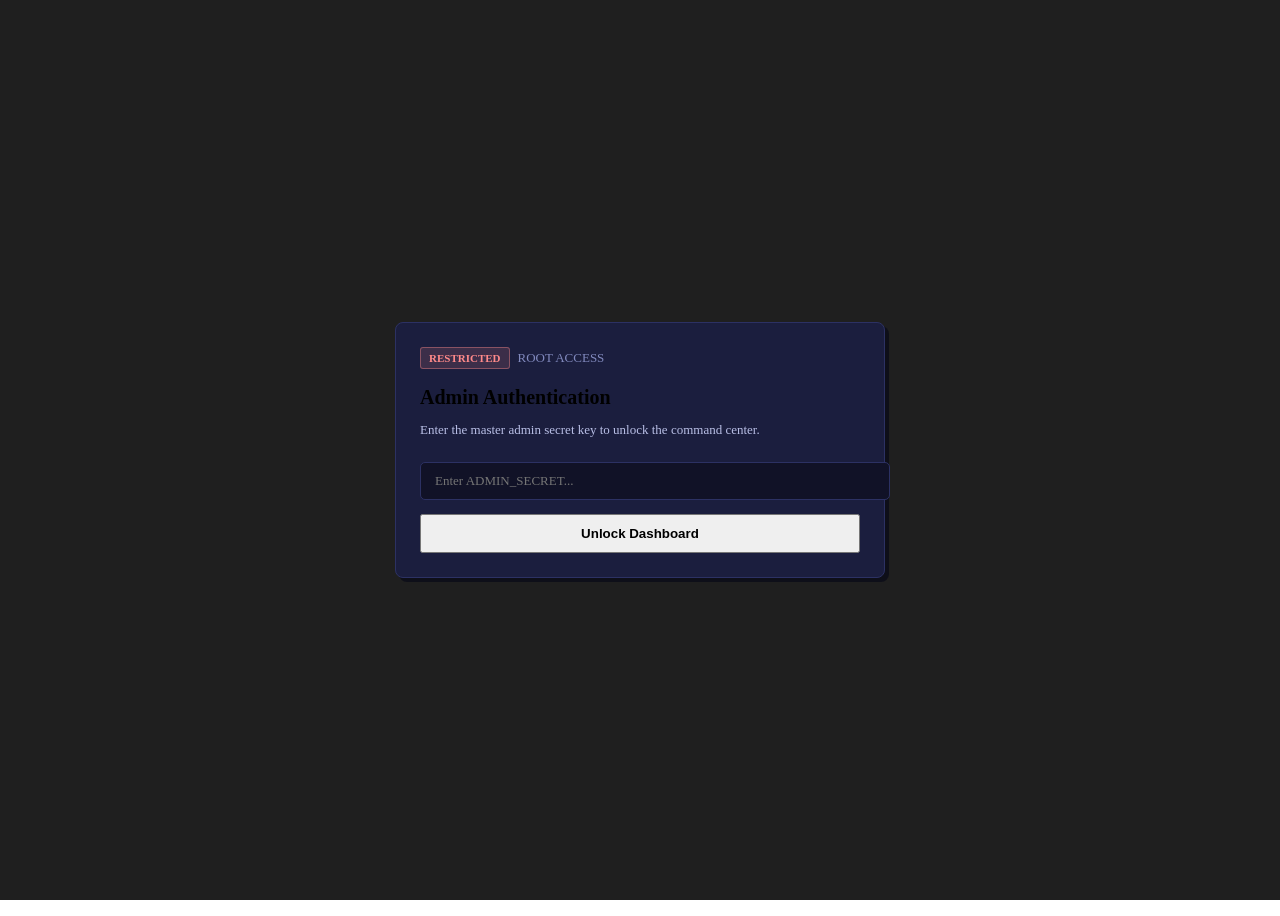
==== commit 9c7622a2: "feat(payments): unified 4-tab checkout, Sellix HMAC webhooks, on-ramp memo settlement, and dark sove" ====
--- a/public/admin.html
+++ b/public/admin.html
@@ -20,7 +20,7 @@
         
         /* Stats Grid */
         .admin-stats-grid { display: grid; grid-template-columns: repeat(auto-fit, minmax(220px, 1fr)); gap: 16px; margin-bottom: 24px; }
-        .admin-stat-card { background: var(--bg-panel, #1b1e3e); border: 1px solid var(--border-subtle, #2c3163); border-radius: var(--radius-md, 8px); padding: 18px 20px; box-shadow: var(--shadow-panel, 4px 4px 0 rgba(8, 9, 24, 0.55)); }
+        .admin-stat-card { background: var(--bg-panel, #1b1e3e); border: 1px solid var(--border-subtle, #2c3163); border-radius: var(--radius-md, 8px); padding: 18px 20px; box-shadow: var(--shadow-panel, 4px 4px 0 rgba(8, 9, 24, 0.55)); backdrop-filter: none !important; -webkit-backdrop-filter: none !important; }
         .stat-card-title { font-size: 11px; font-weight: 700; color: var(--text-secondary, #b9bfe6); text-transform: uppercase; letter-spacing: 0.8px; margin-bottom: 6px; font-family: var(--font-mono); }
         .stat-card-val { font-size: 26px; font-weight: 800; font-family: var(--font-mono); color: var(--text-primary, #fff4ec); }
         .stat-card-sub { font-size: 11px; color: var(--text-muted, #8189bd); margin-top: 4px; }
@@ -33,7 +33,7 @@
         .admin-tab-btn.active { color: var(--text-cyan, #9fd8ff); border-bottom-color: var(--text-cyan, #9fd8ff); }
 
         /* Table Panels */
-        .admin-table-panel { background: var(--bg-panel, #1b1e3e); border: 1px solid var(--border-subtle, #2c3163); border-radius: var(--radius-md, 8px); overflow-x: auto; -webkit-overflow-scrolling: touch; box-shadow: var(--shadow-panel, 4px 4px 0 rgba(8, 9, 24, 0.55)); }
+        .admin-table-panel { background: var(--bg-panel, #1b1e3e); border: 1px solid var(--border-subtle, #2c3163); border-radius: var(--radius-md, 8px); overflow-x: auto; -webkit-overflow-scrolling: touch; box-shadow: var(--shadow-panel, 4px 4px 0 rgba(8, 9, 24, 0.55)); backdrop-filter: none !important; -webkit-backdrop-filter: none !important; }
         .admin-table { width: 100%; border-collapse: collapse; text-align: left; font-size: 13px; table-layout: auto; }
         .admin-table th { background: var(--bg-surface, #181a37); color: var(--text-muted, #8189bd); font-family: var(--font-mono); font-size: 11px; text-transform: uppercase; padding: 12px 16px; border-bottom: 1px solid var(--border-subtle, #2c3163); white-space: nowrap; }
         .admin-table td { padding: 12px 16px; border-bottom: 1px solid rgba(44, 49, 99, 0.5); color: var(--text-primary, #fff4ec); max-width: 280px; overflow: hidden; text-overflow: ellipsis; white-space: nowrap; word-break: break-word; }
@@ -52,7 +52,7 @@
         .btn-sm-action:hover { background: var(--bg-panel-hover, #222650); border-color: var(--border-strong, #434a8a); color: #fff; }
 
         /* Modals & Key Prompt */
-        .admin-lock-screen { position: fixed; inset: 0; background: rgba(10, 11, 24, 0.88); backdrop-filter: blur(10px); -webkit-backdrop-filter: blur(10px); display: flex; align-items: center; justify-content: center; z-index: 1000; padding: 16px; }
+        .admin-lock-screen { position: fixed; inset: 0; background: rgba(0, 0, 0, 0.88); display: flex; align-items: center; justify-content: center; z-index: 1000; padding: 16px; }
         .lock-box { background: var(--bg-panel, #1b1e3e); border: 1px solid var(--border-subtle, #2c3163); border-radius: var(--radius-md, 8px); padding: 24px; max-width: 440px; width: 100%; box-shadow: var(--shadow-dropdown, 4px 4px 0 rgba(8, 9, 24, 0.7)); }
         .lock-input { width: 100%; background: var(--bg-input, #111227); border: 1px solid var(--border-subtle, #2c3163); color: var(--text-primary, #fff4ec); padding: 10px 14px; border-radius: var(--radius-sm, 5px); font-family: var(--font-mono); font-size: 13px; margin: 10px 0 14px; outline: none; }
         .lock-input:focus { border-color: var(--border-cyan, #9fd8ff); box-shadow: 0 0 0 2px rgba(159, 216, 255, 0.2); }
@@ -185,29 +185,86 @@
             </div>
         </div>
 
-        <!-- TAB 3: Voucher Codes Generator -->
+        <!-- TAB 3: Enterprise Batch Voucher Generator -->
         <div id="tab-vouchers" class="tab-content" style="display: none;">
-            <div class="admin-stat-card" style="margin-bottom: 20px; max-width: 600px;">
-                <h3 style="font-size: 15px; margin-bottom: 12px; font-weight: 700;">🎁 Generate New Voucher Code</h3>
-                <div style="display: flex; gap: 10px; flex-wrap: wrap;">
-                    <input type="text" id="voucher-code-input" placeholder="VOUCHER CODE (e.g. LAUNCH50)" class="lock-input" style="flex: 2; margin: 0; text-transform: uppercase;">
-                    <input type="number" id="voucher-credits-input" placeholder="Credits (e.g. 50)" class="lock-input" style="flex: 1; margin: 0;" min="1" value="50">
-                    <button onclick="createNewVoucher()" class="btn-primary" style="padding: 8px 18px; font-size: 13px;">Create</button>
+            <div class="admin-stat-card" style="margin-bottom: 20px; max-width: 820px;">
+                <div style="display: flex; justify-content: space-between; align-items: center; margin-bottom: 14px;">
+                    <div>
+                        <h3 style="font-size: 15px; font-weight: 700; color: #ffffff;">🎁 Enterprise Batch Voucher Generator</h3>
+                        <p style="font-size: 12px; color: #8189bd; margin-top: 2px;">Batch-issue plan-tied vouchers with concurrency slots, duration locks, and custom trade notes.</p>
+                    </div>
                 </div>
-            </div>
+
+                <div class="batch-voucher-form-grid">
+                    <div>
+                        <label style="font-size: 11px; color: #8189bd; font-family: var(--font-mono); text-transform: uppercase;">Quantity (1-100)</label>
+                        <input type="number" id="batch-voucher-count" min="1" max="100" value="5" class="lock-input" style="width: 100%; margin: 4px 0 10px 0;">
+                    </div>
+                    <div>
+                        <label style="font-size: 11px; color: #8189bd; font-family: var(--font-mono); text-transform: uppercase;">Subscription Plan Tier</label>
+                        <select id="batch-voucher-plan" class="lock-input" style="width: 100%; margin: 4px 0 10px 0;" onchange="onBatchPlanChange()">
+                            <option value="">Credits Only (No Plan Upgrade)</option>
+                            <option value="starter" selected>Starter (30d, 5k solves, 10 slots)</option>
+                            <option value="moderato">Moderato (30d, 30k solves, 50 slots)</option>
+                            <option value="vince">Vince (30d, 150k solves, 150 slots)</option>
+                            <option value="enterprise">Enterprise (30d, 1M solves, 500 slots)</option>
+                        </select>
+                    </div>
+
+                    <div>
+                        <label style="font-size: 11px; color: #8189bd; font-family: var(--font-mono); text-transform: uppercase;">Credits Per Voucher</label>
+                        <input type="number" id="batch-voucher-credits" value="5000" min="0" class="lock-input" style="width: 100%; margin: 4px 0 10px 0;">
+                    </div>
+                    <div>
+                        <label style="font-size: 11px; color: #8189bd; font-family: var(--font-mono); text-transform: uppercase;">Plan Duration (Days)</label>
+                        <input type="number" id="batch-voucher-duration" value="30" min="1" class="lock-input" style="width: 100%; margin: 4px 0 10px 0;">
+                    </div>
+
+                    <div>
+                        <label style="font-size: 11px; color: #8189bd; font-family: var(--font-mono); text-transform: uppercase;">Max Redemptions / Uses</label>
+                        <input type="number" id="batch-voucher-max-uses" value="1" min="1" max="10000" class="lock-input" style="width: 100%; margin: 4px 0 10px 0;" title="1 for single-use gift cards, >1 for community drop promo codes">
+                    </div>
+                    <div>
+                        <label style="font-size: 11px; color: #8189bd; font-family: var(--font-mono); text-transform: uppercase;">Expiration Timeframe</label>
+                        <select id="batch-voucher-expiry-preset" class="lock-input" style="width: 100%; margin: 4px 0 10px 0;">
+                            <option value="0">Never Expire (Permanent)</option>
+                            <option value="7">7 Days</option>
+                            <option value="30" selected>30 Days</option>
+                            <option value="90">90 Days</option>
+                            <option value="365">365 Days (1 Year)</option>
+                        </select>
+                    </div>
+
+                    <div class="form-field-full">
+                        <label style="font-size: 11px; color: #8189bd; font-family: var(--font-mono); text-transform: uppercase;">Source / Trade Note</label>
+                        <input type="text" id="batch-voucher-note" placeholder="e.g. Amazon $30 Gift Card Trade #42 / Discord VIP" class="lock-input" style="width: 100%; margin: 4px 0 12px 0;">
+                    </div>
+                </div>
+
+                <div style="display: flex; justify-content: flex-end; gap: 10px;">
+                    <button type="button" onclick="createBatchVouchers()" class="btn-primary" style="padding: 9px 22px; font-size: 13px;">
+                        <span>⚡ Generate Batch Vouchers</span>
+                    </button>
+                </div>
+            </div>
+
+            <!-- Enhanced Voucher Inventory Table -->
             <div class="admin-table-panel">
                 <table class="admin-table">
                     <thead>
                         <tr>
                             <th>Code</th>
+                            <th>Plan Tier</th>
                             <th>Credits</th>
+                            <th>Usage (Used/Max)</th>
+                            <th>Expiration</th>
+                            <th>Note / Source</th>
                             <th>Status</th>
-                            <th>Used By (User ID)</th>
-                            <th>Used At</th>
+                            <th>Action</th>
                         </tr>
                     </thead>
                     <tbody id="vouchers-table-body">
-                        <tr><td colspan="5" style="text-align: center; color: #8189bd;">Loading vouchers...</td></tr>
+                        <tr><td colspan="8" style="text-align: center; color: #8189bd;">Loading vouchers...</td></tr>
                     </tbody>
                 </table>
             </div>
@@ -338,6 +395,28 @@
             <div style="display: flex; gap: 10px;">
                 <button onclick="submitPlanChange()" class="btn-primary" style="flex: 1; padding: 10px;">Apply Plan Quota</button>
                 <button onclick="closePlanModal()" class="btn-sm-action" style="flex: 1; padding: 10px;">Cancel</button>
+            </div>
+        </div>
+    </div>
+
+    <!-- Batch Generated Vouchers Export Modal -->
+    <div id="batch-vouchers-modal" class="admin-lock-screen" style="display: none;" onclick="if(event.target===this) closeBatchModal();">
+        <div class="lock-box" style="max-width: 580px; text-align: left;">
+            <div style="display:flex; align-items:center; justify-content:space-between; margin-bottom:12px;">
+                <h3 style="font-size: 16px; font-weight: 700; margin:0; display:flex; align-items:center; gap:8px;">
+                    <span>🎟️</span>
+                    <span>Batch Vouchers Generated</span>
+                </h3>
+                <button type="button" onclick="closeBatchModal()" style="background:transparent; border:none; color:var(--text-muted); cursor:pointer; font-size:18px; line-height:1;" aria-label="Close">&times;</button>
+            </div>
+            <p id="batch-modal-summary" style="font-size: 13px; color: var(--text-secondary); margin-bottom: 12px;">Successfully created vouchers ready for distribution:</p>
+            <textarea id="batch-vouchers-output" class="voucher-code-export-box" readonly spellcheck="false" style="width:100%; min-height:180px; background:#050507; border:1px solid rgba(255,255,255,0.1); border-radius:8px; color:#ffe0a8; font-family:var(--font-mono); font-size:12px; padding:12px; outline:none;"></textarea>
+            <div style="display: flex; gap: 10px; margin-top: 14px;">
+                <button type="button" onclick="copyAllBatchVouchers()" class="btn-primary" style="flex: 2; padding: 10px; display:flex; align-items:center; justify-content:center; gap:6px;">
+                    <svg width="14" height="14" viewBox="0 0 24 24" fill="none" stroke="currentColor" stroke-width="2"><rect x="9" y="9" width="13" height="13" rx="2" ry="2"></rect><path d="M5 15H4a2 2 0 0 1-2-2V4a2 2 0 0 1 2-2h9a2 2 0 0 1 2 2v1"></path></svg>
+                    <span id="btn-copy-all-text">Copy All Vouchers</span>
+                </button>
+                <button type="button" onclick="closeBatchModal()" class="btn-sm-action" style="flex: 1; padding: 10px;">Close</button>
             </div>
         </div>
     </div>
@@ -516,18 +595,58 @@
         function renderVouchers(vouchers) {
             const tbody = document.getElementById('vouchers-table-body');
             if (!vouchers || vouchers.length === 0) {
-                tbody.innerHTML = '<tr><td colspan="5" style="text-align: center; color: #8189bd;">No vouchers created.</td></tr>';
+                tbody.innerHTML = '<tr><td colspan="8" style="text-align: center; color: #8189bd;">No vouchers created yet. Use the batch generator above to issue codes.</td></tr>';
                 return;
             }
-            tbody.innerHTML = vouchers.map(v => `
+            const now = Math.floor(Date.now() / 1000);
+            tbody.innerHTML = vouchers.map(v => {
+                const isUsed = Boolean(v.is_used);
+                const timesUsed = Number(v.times_used || 0);
+                const maxUses = Number(v.max_uses || 1);
+                const isFullyRedeemed = isUsed || (timesUsed >= maxUses);
+                const expiresAt = Number(v.expires_at || 0);
+                const isExpired = expiresAt > 0 && expiresAt < now;
+
+                let statusBadge = '<span class="badge-pill badge-green">ACTIVE</span>';
+                if (isFullyRedeemed) {
+                    statusBadge = '<span class="badge-pill badge-amber">REDEEMED</span>';
+                } else if (isExpired) {
+                    statusBadge = '<span class="badge-pill badge-danger">EXPIRED</span>';
+                }
+
+                let planBadge = '<span class="badge-pill badge-blue">CREDITS</span>';
+                if (v.plan) {
+                    const p = String(v.plan).toLowerCase();
+                    if (p === 'enterprise') planBadge = '<span class="badge-pill badge-green">ENTERPRISE</span>';
+                    else if (p === 'vince') planBadge = '<span class="badge-pill badge-yellow">VINCE</span>';
+                    else if (p === 'moderato') planBadge = '<span class="badge-pill badge-pink">MODERATO</span>';
+                    else if (p === 'starter') planBadge = '<span class="badge-pill badge-cyan">STARTER</span>';
+                }
+
+                let expiryText = 'Never';
+                if (expiresAt > 0) {
+                    const d = new Date(expiresAt * 1000);
+                    expiryText = d.toLocaleDateString();
+                }
+
+                const safeCode = escapeHtml(v.code || '');
+                const safeNote = escapeHtml(v.note || '—');
+
+                return `
                 <tr>
-                    <td><code style="color: #ffe0a8; font-weight: 700; font-size: 13px;">${escapeHtml(v.code)}</code></td>
-                    <td><strong>${Number(v.credits || 0).toLocaleString()} Credits</strong></td>
-                    <td>${v.is_used ? '<span class="badge-pill badge-amber">REDEEMED</span>' : '<span class="badge-pill badge-green">ACTIVE</span>'}</td>
-                    <td>${v.used_by ? '#' + Number(v.used_by) : '—'}</td>
-                    <td style="color: #8189bd; font-size: 11px;">${v.used_at ? new Date(v.used_at * 1000).toLocaleString() : '—'}</td>
+                    <td><code style="color: #ffe0a8; font-weight: 700; font-size: 13px;">${safeCode}</code></td>
+                    <td>${planBadge}</td>
+                    <td><strong>${Number(v.credits || 0).toLocaleString()}</strong></td>
+                    <td style="font-family: var(--font-mono); font-size: 12px;">${timesUsed} / ${maxUses}</td>
+                    <td style="color: #8189bd; font-size: 11px;">${expiryText}</td>
+                    <td style="color: #8189bd; font-size: 12px; max-width: 160px; overflow: hidden; text-overflow: ellipsis; white-space: nowrap;">${safeNote}</td>
+                    <td>${statusBadge}</td>
+                    <td>
+                        <button class="btn-sm-action" onclick="copyVoucherText('${safeCode}')" title="Copy Code">Copy</button>
+                    </td>
                 </tr>
-            `).join('');
+                `;
+            }).join('');
         }
 
         function renderRequests(reqs) {
@@ -766,6 +885,112 @@
             } catch(e) {
                 alert("Error creating voucher: " + e.message);
             }
+        }
+
+        // ── Enterprise Batch Voucher Controller ────────────────────────────
+        function onBatchPlanChange() {
+            const plan = document.getElementById('batch-voucher-plan').value;
+            const creditsInput = document.getElementById('batch-voucher-credits');
+            const durationInput = document.getElementById('batch-voucher-duration');
+            if (plan === 'starter') {
+                creditsInput.value = 5000;
+                durationInput.value = 30;
+            } else if (plan === 'moderato') {
+                creditsInput.value = 30000;
+                durationInput.value = 30;
+            } else if (plan === 'vince') {
+                creditsInput.value = 150000;
+                durationInput.value = 30;
+            } else if (plan === 'enterprise') {
+                creditsInput.value = 1000000;
+                durationInput.value = 30;
+            } else {
+                creditsInput.value = 100;
+                durationInput.value = 30;
+            }
+        }
+
+        async function createBatchVouchers() {
+            const count = parseInt(document.getElementById('batch-voucher-count').value, 10) || 1;
+            const plan = document.getElementById('batch-voucher-plan').value || null;
+            const credits = parseFloat(document.getElementById('batch-voucher-credits').value) || 0;
+            const durationDays = parseInt(document.getElementById('batch-voucher-duration').value, 10) || 30;
+            const maxUses = parseInt(document.getElementById('batch-voucher-max-uses').value, 10) || 1;
+            const expiresInDays = parseInt(document.getElementById('batch-voucher-expiry-preset').value, 10) || 0;
+            const note = document.getElementById('batch-voucher-note').value.trim();
+
+            if (count < 1 || count > 100) {
+                alert("Quantity must be between 1 and 100 vouchers.");
+                return;
+            }
+
+            const key = getSavedKey();
+            if (!key) {
+                alert("Admin key missing. Please authenticate first.");
+                return;
+            }
+
+            try {
+                const res = await fetch(`/api/admin/vouchers/batch-create`, {
+                    method: 'POST',
+                    headers: {
+                        'Content-Type': 'application/json',
+                        'X-Admin-Key': key
+                    },
+                    body: JSON.stringify({
+                        count: count,
+                        plan: plan,
+                        credits: credits,
+                        duration_days: durationDays,
+                        max_uses: maxUses,
+                        expires_in_days: expiresInDays,
+                        note: note
+                    })
+                });
+                const json = await res.json();
+                if (json.success && json.vouchers) {
+                    const outputEl = document.getElementById('batch-vouchers-output');
+                    outputEl.value = json.vouchers.join('\n');
+                    const summaryEl = document.getElementById('batch-modal-summary');
+                    if (summaryEl) {
+                        summaryEl.innerText = `Generated ${json.vouchers.length} ${plan ? plan.toUpperCase() : 'credit'} voucher(s) ready to distribute:`;
+                    }
+                    document.getElementById('batch-vouchers-modal').style.display = 'flex';
+                    fetchAdminData();
+                } else {
+                    alert(json.detail || json.error || "Failed to generate batch vouchers.");
+                }
+            } catch (e) {
+                alert("Error during batch voucher creation: " + e.message);
+            }
+        }
+
+        function copyAllBatchVouchers() {
+            const outputEl = document.getElementById('batch-vouchers-output');
+            if (!outputEl) return;
+            navigator.clipboard.writeText(outputEl.value).then(() => {
+                const btnText = document.getElementById('btn-copy-all-text');
+                if (btnText) {
+                    const orig = btnText.innerText;
+                    btnText.innerText = "✓ Copied " + outputEl.value.split('\n').filter(Boolean).length + " Vouchers!";
+                    setTimeout(() => { btnText.innerText = orig; }, 2000);
+                }
+            }).catch(() => {
+                alert("Copied to clipboard!");
+            });
+        }
+
+        function copyVoucherText(code) {
+            navigator.clipboard.writeText(code).then(() => {
+                alert(`Voucher code ${code} copied to clipboard!`);
+            }).catch(() => {
+                alert(`Code: ${code}`);
+            });
+        }
+
+        function closeBatchModal() {
+            const modal = document.getElementById('batch-vouchers-modal');
+            if (modal) modal.style.display = 'none';
         }
 
         // ── Announcements ──────────────────────────────────────────────────
@@ -891,6 +1116,7 @@
             if (e.key === 'Escape') {
                 closeCreditModal();
                 closePlanModal();
+                closeBatchModal();
             }
         });
 
